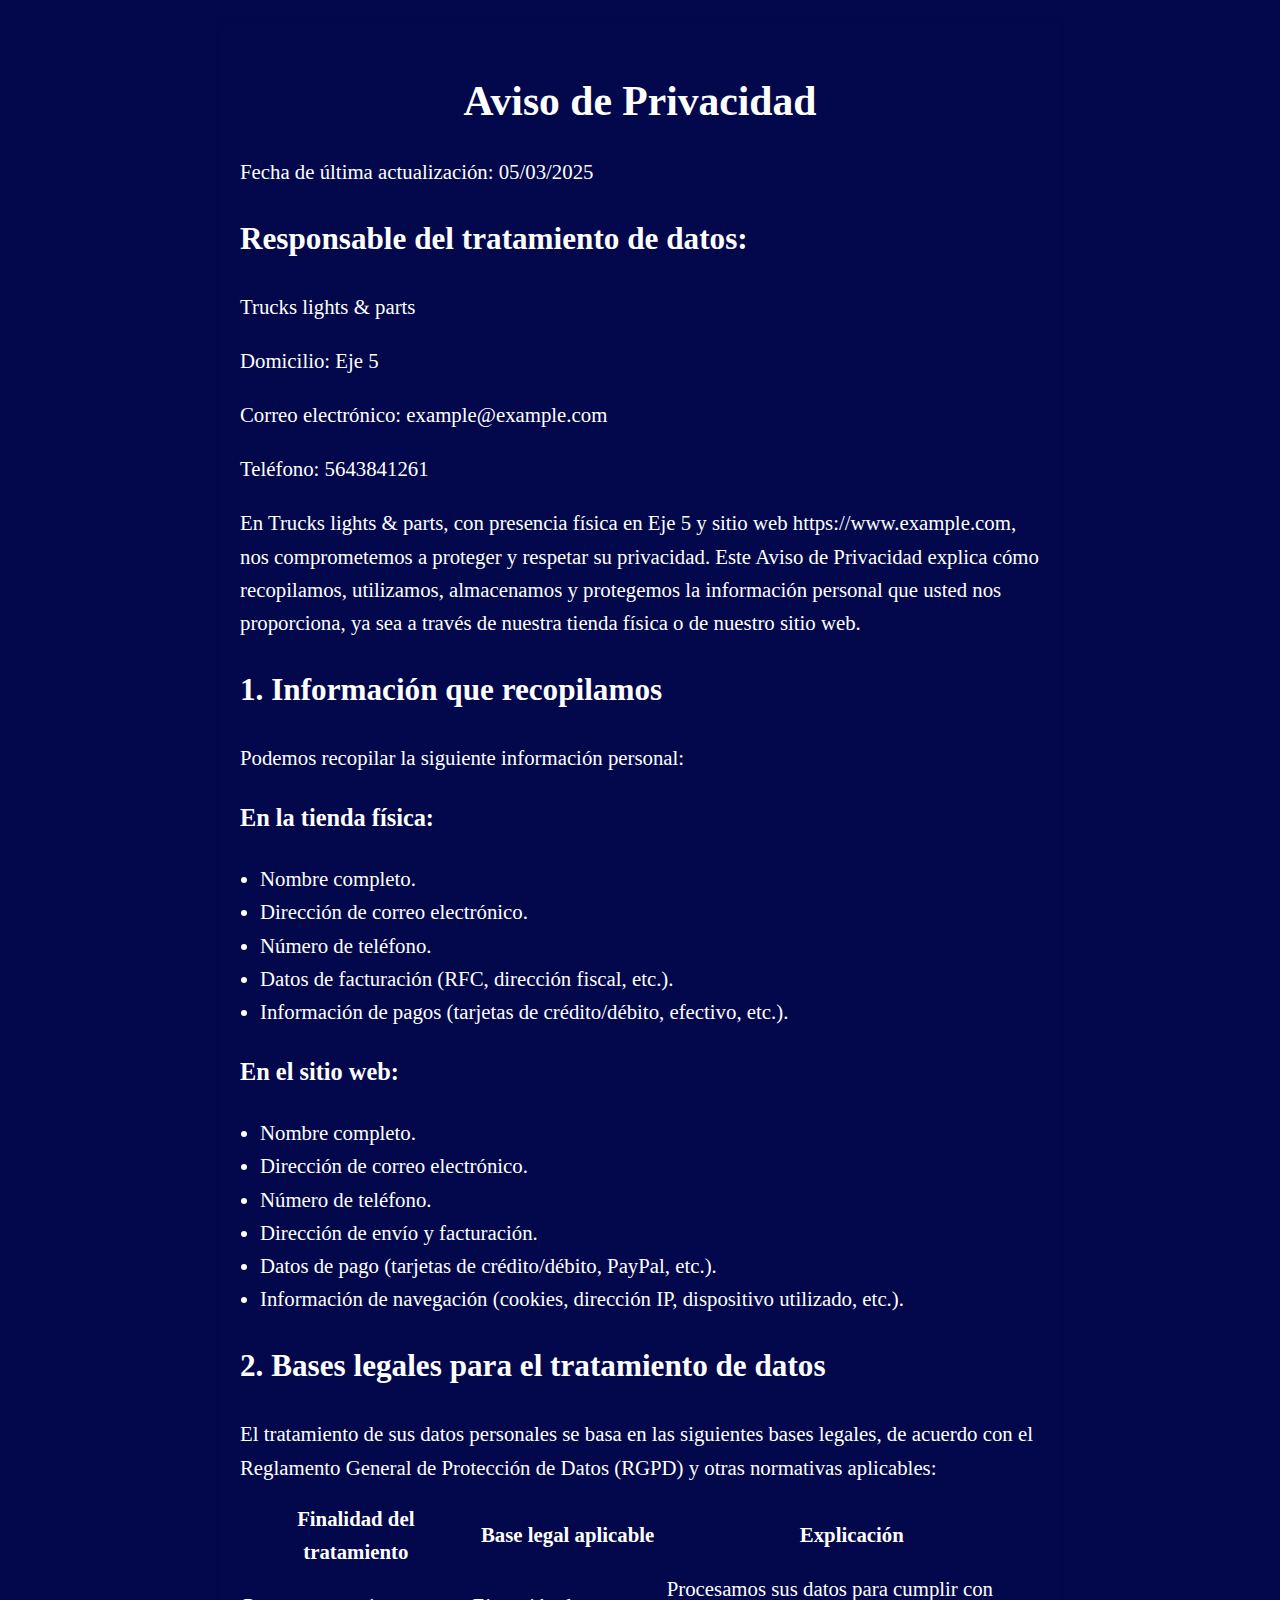
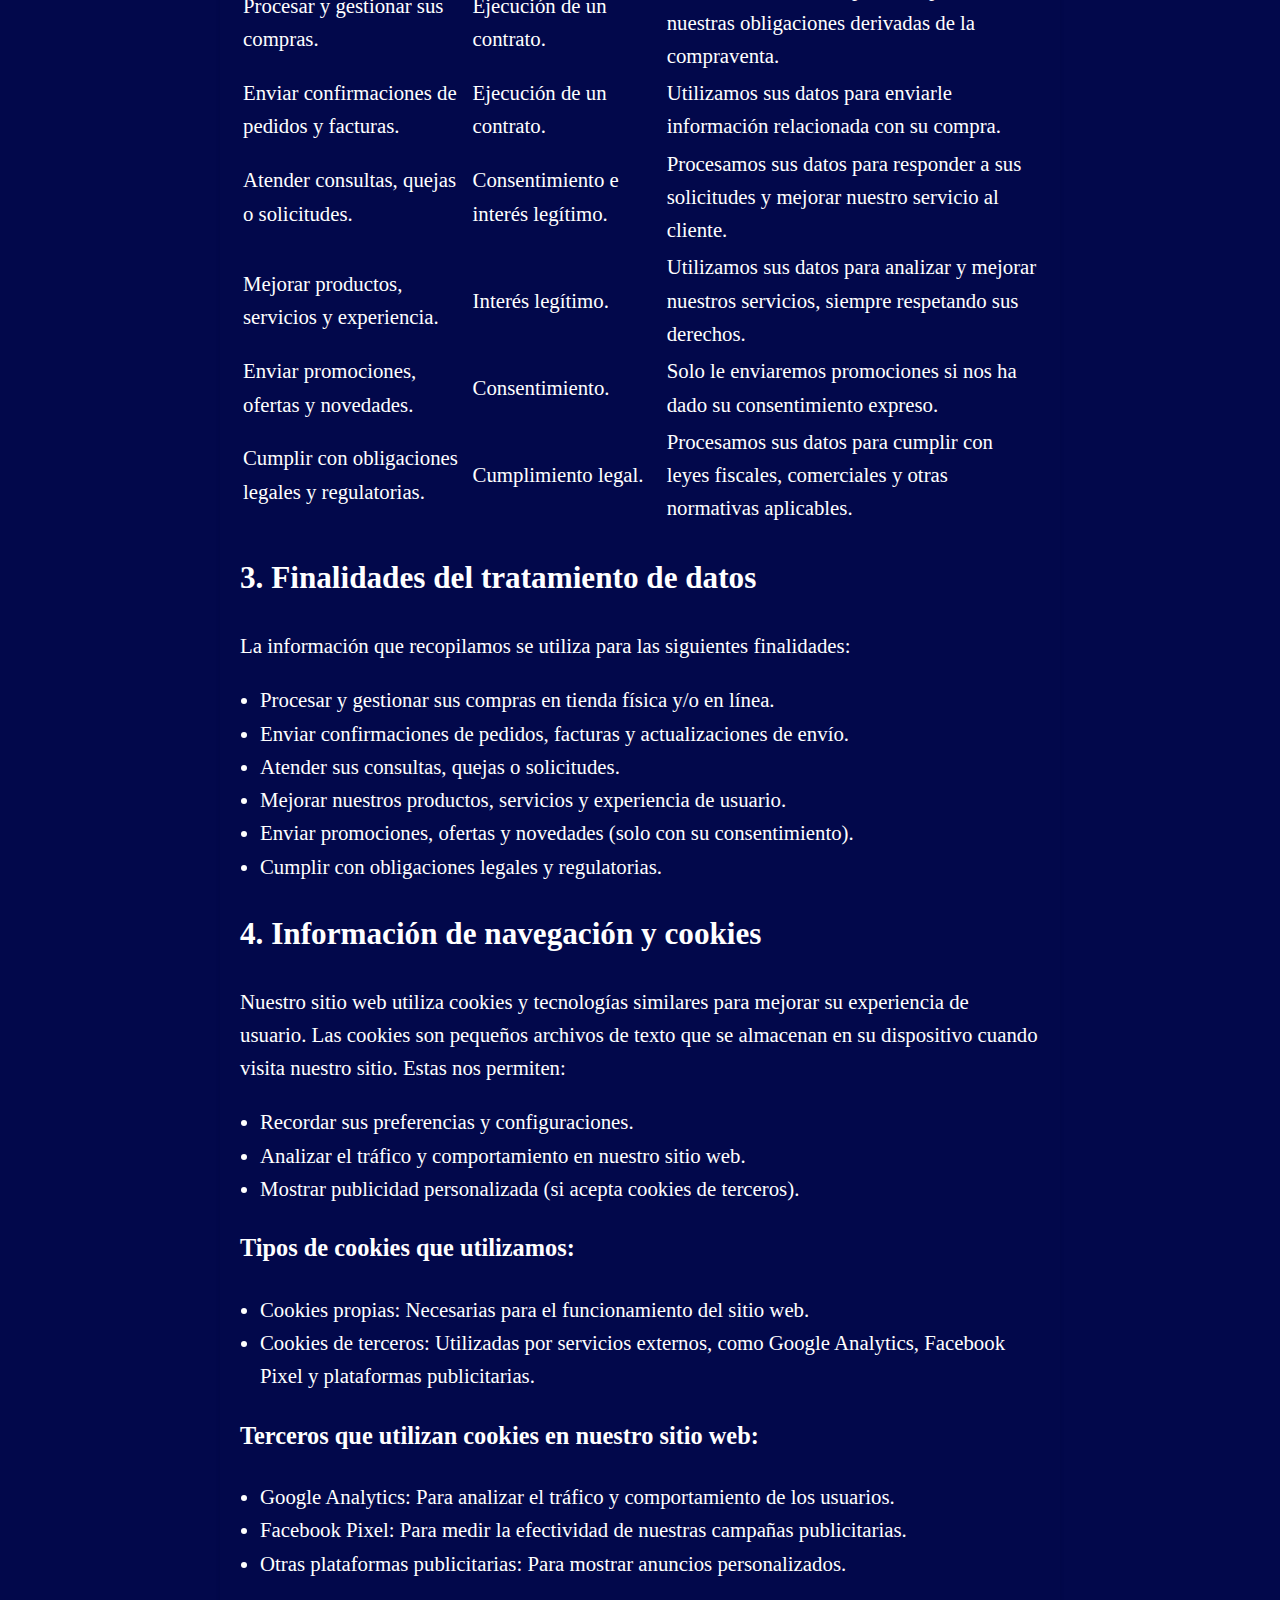
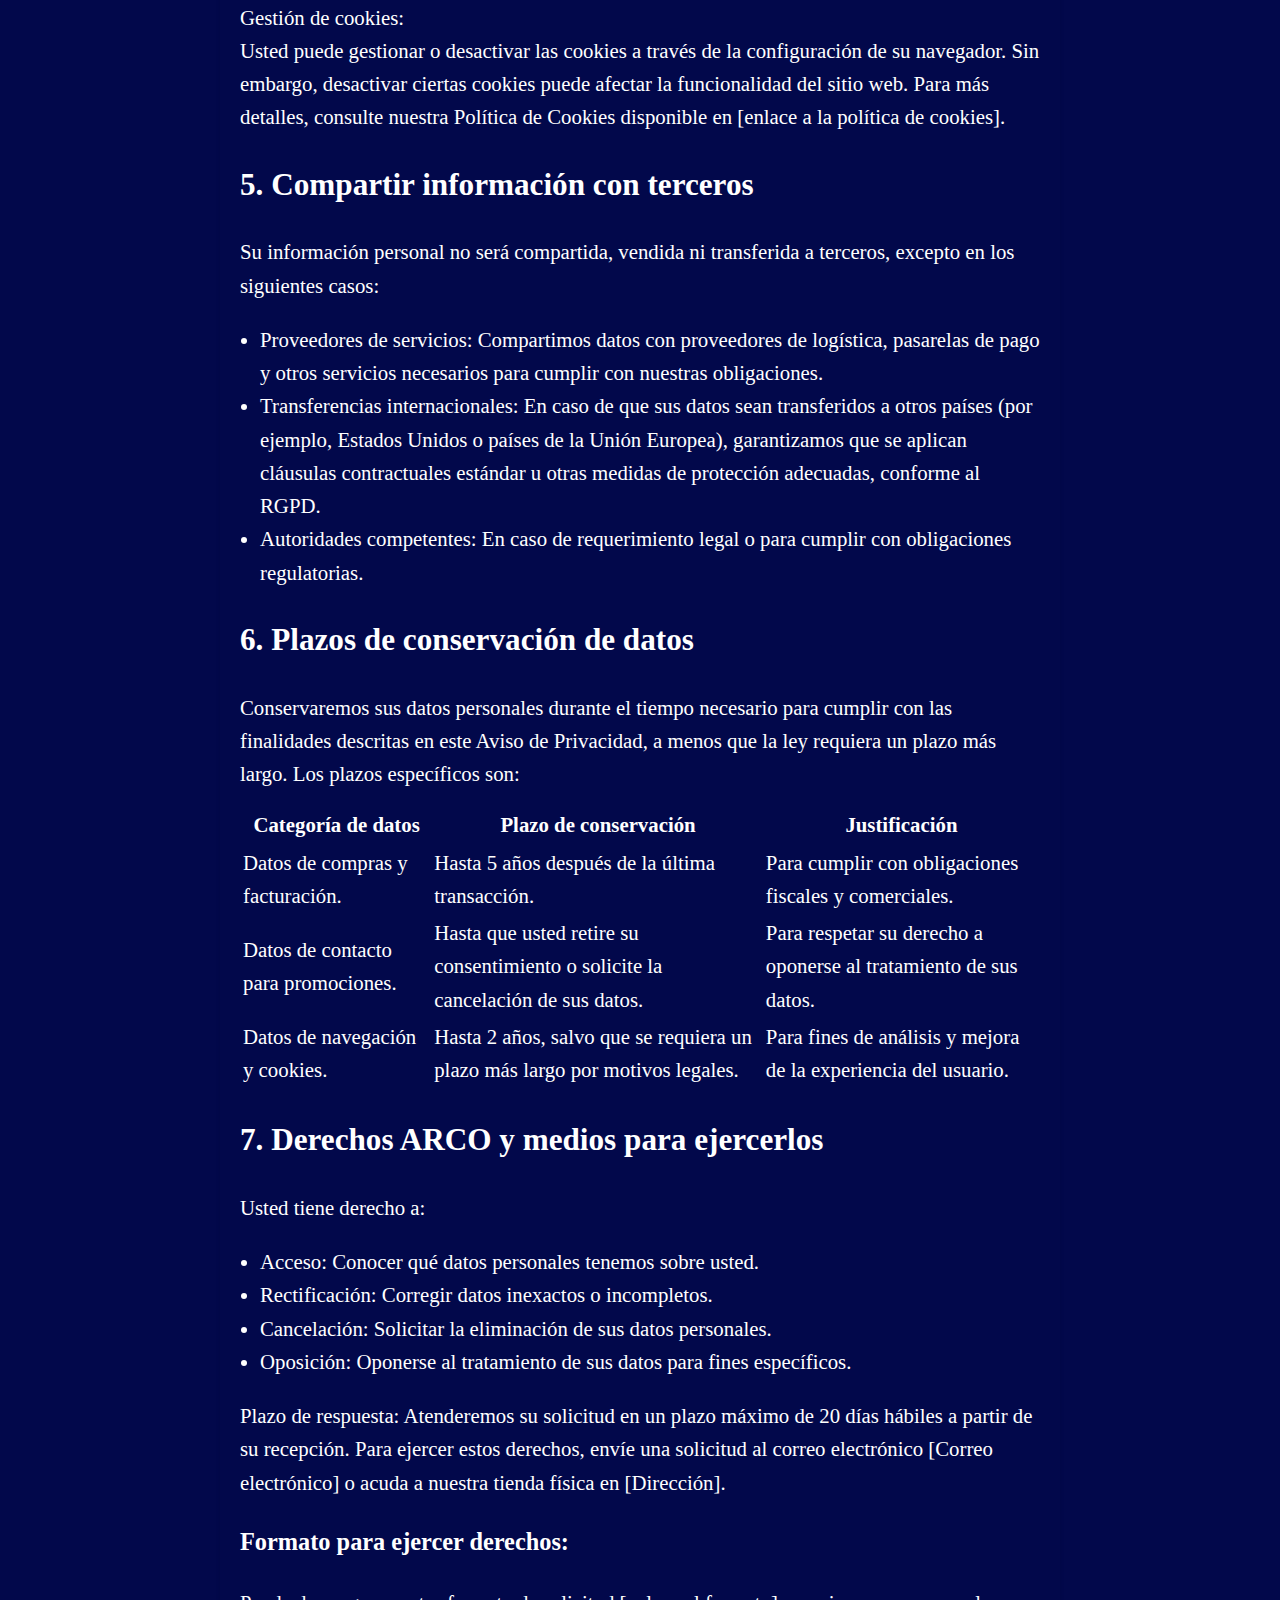
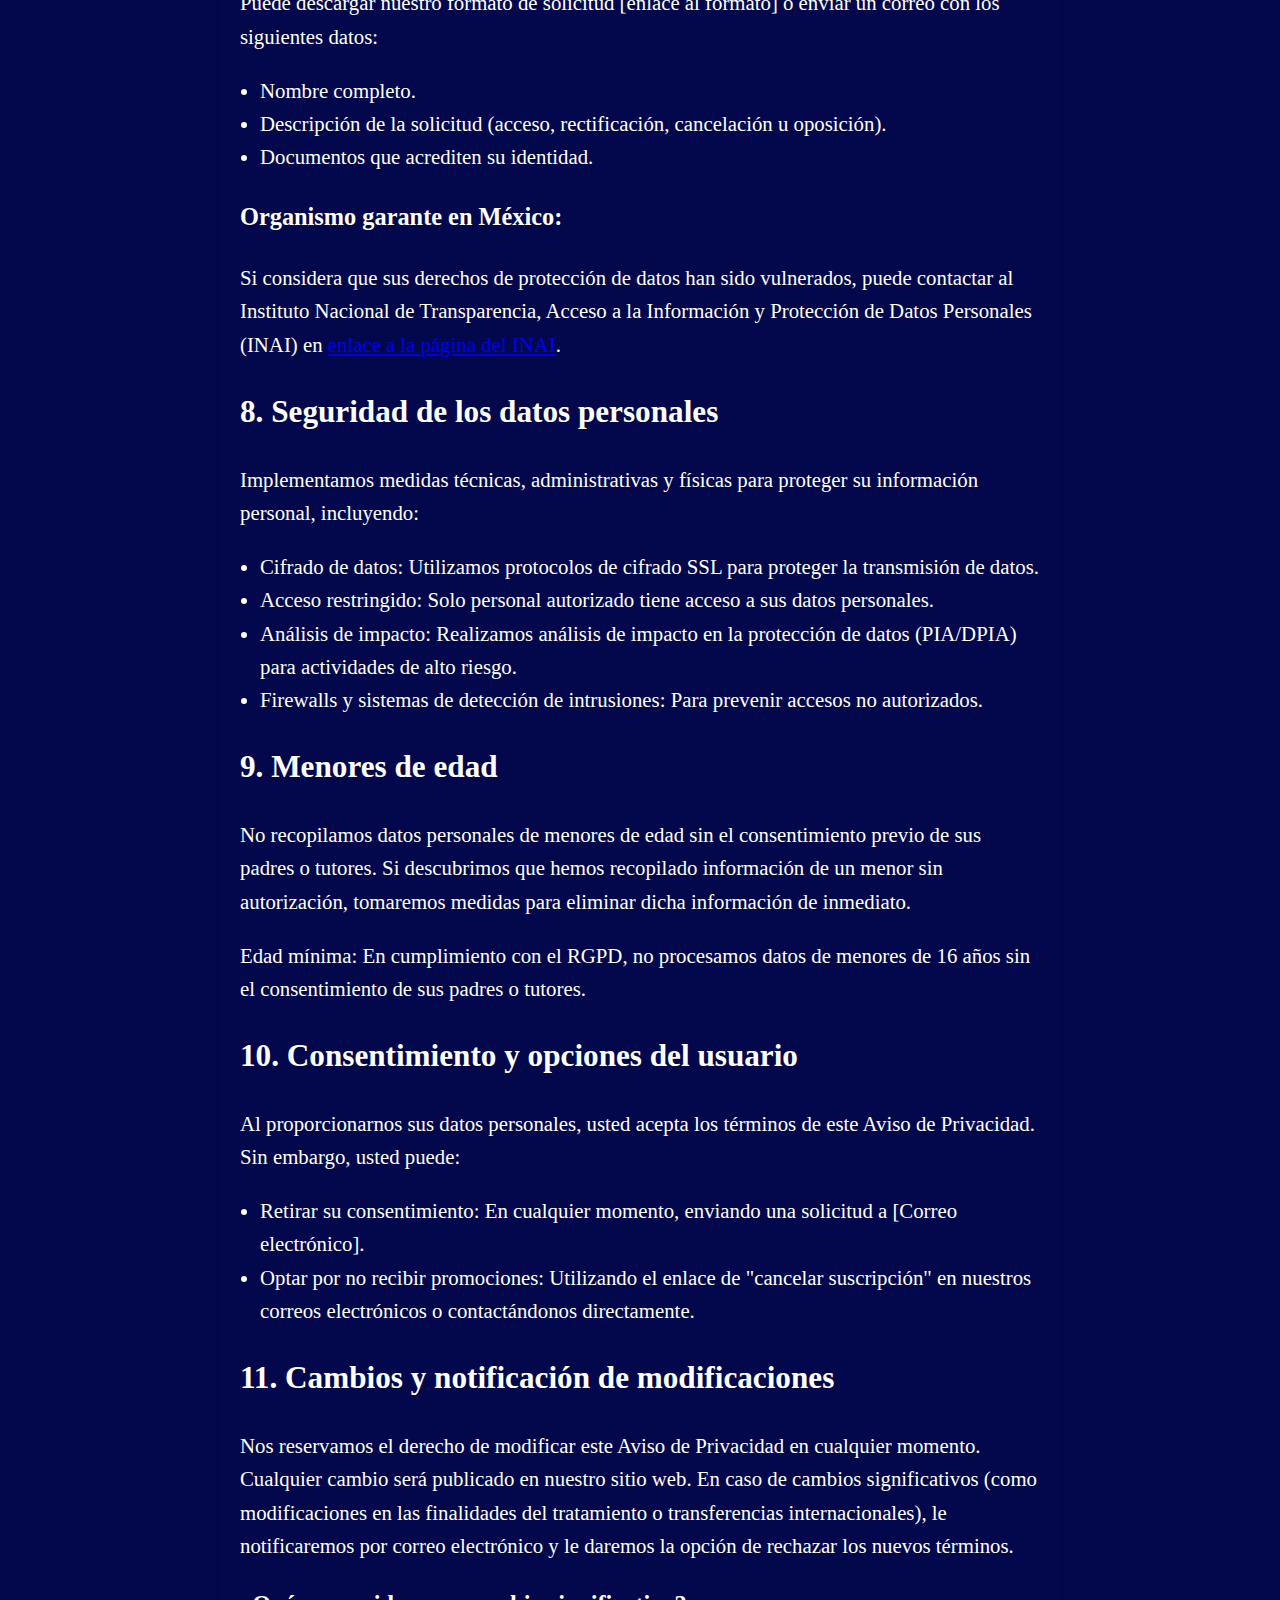
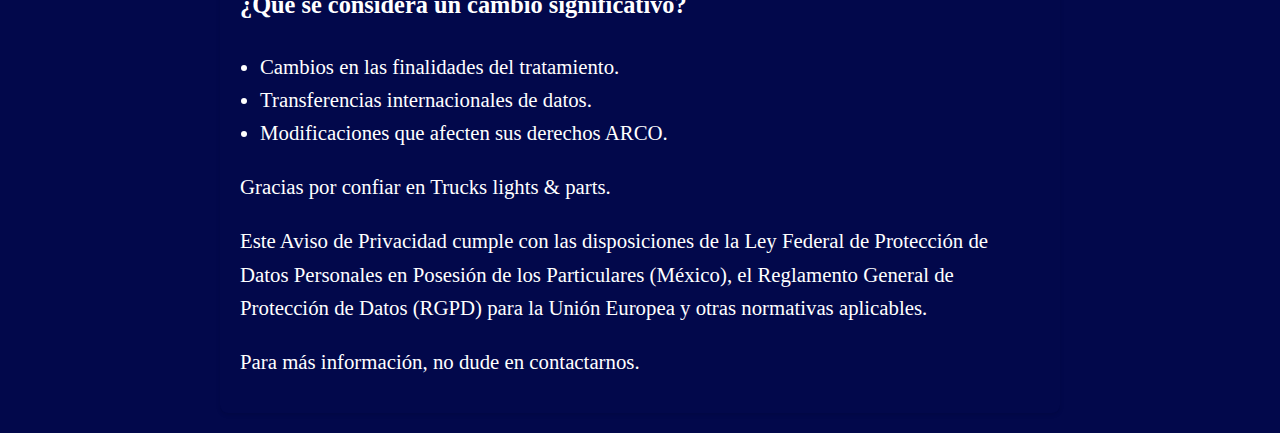
==== aviso/index.html @ 94b842d1 "Primer commit" ====
<!DOCTYPE html>
<html lang="es">
<head>
  <meta charset="UTF-8">
  <meta name="viewport" content="width=device-width, initial-scale=1.0">
  <title>Aviso de Privacidad</title>
  <link rel="stylesheet" href="./css/style.css">
</head>
<body>
  <div class="aviso-container">
    <h1>Aviso de Privacidad</h1>
    <p>Fecha de última actualización: 05/03/2025</p>

    <h2>Responsable del tratamiento de datos:</h2>
    <p>Trucks lights & parts</p>
    <p>Domicilio: Eje 5</p>
    <p>Correo electrónico: example@example.com</p>
    <p>Teléfono: 5643841261</p>

    <p>En Trucks lights & parts, con presencia física en Eje 5 y sitio web https://www.example.com, nos comprometemos a proteger y respetar su privacidad. Este Aviso de Privacidad explica cómo recopilamos, utilizamos, almacenamos y protegemos la información personal que usted nos proporciona, ya sea a través de nuestra tienda física o de nuestro sitio web.</p>

    <h2>1. Información que recopilamos</h2>
    <p>Podemos recopilar la siguiente información personal:</p>

    <h3>En la tienda física:</h3>
    <ul>
      <li>Nombre completo.</li>
      <li>Dirección de correo electrónico.</li>
      <li>Número de teléfono.</li>
      <li>Datos de facturación (RFC, dirección fiscal, etc.).</li>
      <li>Información de pagos (tarjetas de crédito/débito, efectivo, etc.).</li>
    </ul>

    <h3>En el sitio web:</h3>
    <ul>
      <li>Nombre completo.</li>
      <li>Dirección de correo electrónico.</li>
      <li>Número de teléfono.</li>
      <li>Dirección de envío y facturación.</li>
      <li>Datos de pago (tarjetas de crédito/débito, PayPal, etc.).</li>
      <li>Información de navegación (cookies, dirección IP, dispositivo utilizado, etc.).</li>
    </ul>

    <h2>2. Bases legales para el tratamiento de datos</h2>
    <p>El tratamiento de sus datos personales se basa en las siguientes bases legales, de acuerdo con el Reglamento General de Protección de Datos (RGPD) y otras normativas aplicables:</p>

    <table>
      <thead>
        <tr>
          <th>Finalidad del tratamiento</th>
          <th>Base legal aplicable</th>
          <th>Explicación</th>
        </tr>
      </thead>
      <tbody>
        <tr>
          <td>Procesar y gestionar sus compras.</td>
          <td>Ejecución de un contrato.</td>
          <td>Procesamos sus datos para cumplir con nuestras obligaciones derivadas de la compraventa.</td>
        </tr>
        <tr>
          <td>Enviar confirmaciones de pedidos y facturas.</td>
          <td>Ejecución de un contrato.</td>
          <td>Utilizamos sus datos para enviarle información relacionada con su compra.</td>
        </tr>
        <tr>
          <td>Atender consultas, quejas o solicitudes.</td>
          <td>Consentimiento e interés legítimo.</td>
          <td>Procesamos sus datos para responder a sus solicitudes y mejorar nuestro servicio al cliente.</td>
        </tr>
        <tr>
          <td>Mejorar productos, servicios y experiencia.</td>
          <td>Interés legítimo.</td>
          <td>Utilizamos sus datos para analizar y mejorar nuestros servicios, siempre respetando sus derechos.</td>
        </tr>
        <tr>
          <td>Enviar promociones, ofertas y novedades.</td>
          <td>Consentimiento.</td>
          <td>Solo le enviaremos promociones si nos ha dado su consentimiento expreso.</td>
        </tr>
        <tr>
          <td>Cumplir con obligaciones legales y regulatorias.</td>
          <td>Cumplimiento legal.</td>
          <td>Procesamos sus datos para cumplir con leyes fiscales, comerciales y otras normativas aplicables.</td>
        </tr>
      </tbody>
    </table>

    <h2>3. Finalidades del tratamiento de datos</h2>
    <p>La información que recopilamos se utiliza para las siguientes finalidades:</p>
    <ul>
      <li>Procesar y gestionar sus compras en tienda física y/o en línea.</li>
      <li>Enviar confirmaciones de pedidos, facturas y actualizaciones de envío.</li>
      <li>Atender sus consultas, quejas o solicitudes.</li>
      <li>Mejorar nuestros productos, servicios y experiencia de usuario.</li>
      <li>Enviar promociones, ofertas y novedades (solo con su consentimiento).</li>
      <li>Cumplir con obligaciones legales y regulatorias.</li>
    </ul>

    <h2>4. Información de navegación y cookies</h2>
    <p>Nuestro sitio web utiliza cookies y tecnologías similares para mejorar su experiencia de usuario. Las cookies son pequeños archivos de texto que se almacenan en su dispositivo cuando visita nuestro sitio. Estas nos permiten:</p>
    <ul>
      <li>Recordar sus preferencias y configuraciones.</li>
      <li>Analizar el tráfico y comportamiento en nuestro sitio web.</li>
      <li>Mostrar publicidad personalizada (si acepta cookies de terceros).</li>
    </ul>

    <h3>Tipos de cookies que utilizamos:</h3>
    <ul>
      <li>Cookies propias: Necesarias para el funcionamiento del sitio web.</li>
      <li>Cookies de terceros: Utilizadas por servicios externos, como Google Analytics, Facebook Pixel y plataformas publicitarias.</li>
    </ul>

    <h3>Terceros que utilizan cookies en nuestro sitio web:</h3>
    <ul>
      <li>Google Analytics: Para analizar el tráfico y comportamiento de los usuarios.</li>
      <li>Facebook Pixel: Para medir la efectividad de nuestras campañas publicitarias.</li>
      <li>Otras plataformas publicitarias: Para mostrar anuncios personalizados.</li>
    </ul>

    <p>Gestión de cookies:<br>
    Usted puede gestionar o desactivar las cookies a través de la configuración de su navegador. Sin embargo, desactivar ciertas cookies puede afectar la funcionalidad del sitio web. Para más detalles, consulte nuestra Política de Cookies disponible en [enlace a la política de cookies].</p>

    <h2>5. Compartir información con terceros</h2>
    <p>Su información personal no será compartida, vendida ni transferida a terceros, excepto en los siguientes casos:</p>
    <ul>
      <li>Proveedores de servicios: Compartimos datos con proveedores de logística, pasarelas de pago y otros servicios necesarios para cumplir con nuestras obligaciones.</li>
      <li>Transferencias internacionales: En caso de que sus datos sean transferidos a otros países (por ejemplo, Estados Unidos o países de la Unión Europea), garantizamos que se aplican cláusulas contractuales estándar u otras medidas de protección adecuadas, conforme al RGPD.</li>
      <li>Autoridades competentes: En caso de requerimiento legal o para cumplir con obligaciones regulatorias.</li>
    </ul>

    <h2>6. Plazos de conservación de datos</h2>
    <p>Conservaremos sus datos personales durante el tiempo necesario para cumplir con las finalidades descritas en este Aviso de Privacidad, a menos que la ley requiera un plazo más largo. Los plazos específicos son:</p>

    <table>
      <thead>
        <tr>
          <th>Categoría de datos</th>
          <th>Plazo de conservación</th>
          <th>Justificación</th>
        </tr>
      </thead>
      <tbody>
        <tr>
          <td>Datos de compras y facturación.</td>
          <td>Hasta 5 años después de la última transacción.</td>
          <td>Para cumplir con obligaciones fiscales y comerciales.</td>
        </tr>
        <tr>
          <td>Datos de contacto para promociones.</td>
          <td>Hasta que usted retire su consentimiento o solicite la cancelación de sus datos.</td>
          <td>Para respetar su derecho a oponerse al tratamiento de sus datos.</td>
        </tr>
        <tr>
          <td>Datos de navegación y cookies.</td>
          <td>Hasta 2 años, salvo que se requiera un plazo más largo por motivos legales.</td>
          <td>Para fines de análisis y mejora de la experiencia del usuario.</td>
        </tr>
      </tbody>
    </table>

    <h2>7. Derechos ARCO y medios para ejercerlos</h2>
    <p>Usted tiene derecho a:</p>
    <ul>
      <li>Acceso: Conocer qué datos personales tenemos sobre usted.</li>
      <li>Rectificación: Corregir datos inexactos o incompletos.</li>
      <li>Cancelación: Solicitar la eliminación de sus datos personales.</li>
      <li>Oposición: Oponerse al tratamiento de sus datos para fines específicos.</li>
    </ul>
    <p>Plazo de respuesta: Atenderemos su solicitud en un plazo máximo de 20 días hábiles a partir de su recepción. Para ejercer estos derechos, envíe una solicitud al correo electrónico [Correo electrónico] o acuda a nuestra tienda física en [Dirección].</p>

    <h3>Formato para ejercer derechos:</h3>
    <p>Puede descargar nuestro formato de solicitud [enlace al formato] o enviar un correo con los siguientes datos:</p>
    <ul>
      <li>Nombre completo.</li>
      <li>Descripción de la solicitud (acceso, rectificación, cancelación u oposición).</li>
      <li>Documentos que acrediten su identidad.</li>
    </ul>

    <h3>Organismo garante en México:</h3>
    <p>Si considera que sus derechos de protección de datos han sido vulnerados, puede contactar al Instituto Nacional de Transparencia, Acceso a la Información y Protección de Datos Personales (INAI) en <a href="[enlace a la página del INAI]">enlace a la página del INAI</a>.</p>

    <h2>8. Seguridad de los datos personales</h2>
    <p>Implementamos medidas técnicas, administrativas y físicas para proteger su información personal, incluyendo:</p>
    <ul>
        <li>Cifrado de datos: Utilizamos protocolos de cifrado SSL para proteger la transmisión de datos.</li>
        <li>Acceso restringido: Solo personal autorizado tiene acceso a sus datos personales.</li>
        <li>Análisis de impacto: Realizamos análisis de impacto en la protección de datos (PIA/DPIA) para actividades de alto riesgo.</li>
        <li>Firewalls y sistemas de detección de intrusiones: Para prevenir accesos no autorizados.</li>
    </ul>

    <h2>9. Menores de edad</h2>
    <p>No recopilamos datos personales de menores de edad sin el consentimiento previo de sus padres o tutores. Si descubrimos que hemos recopilado información de un menor sin autorización, tomaremos medidas para eliminar dicha información de inmediato.</p>
    <p>Edad mínima: En cumplimiento con el RGPD, no procesamos datos de menores de 16 años sin el consentimiento de sus padres o tutores.</p>

    <h2>10. Consentimiento y opciones del usuario</h2>
    <p>Al proporcionarnos sus datos personales, usted acepta los términos de este Aviso de Privacidad. Sin embargo, usted puede:</p>
    <ul>
        <li>Retirar su consentimiento: En cualquier momento, enviando una solicitud a [Correo electrónico].</li>
        <li>Optar por no recibir promociones: Utilizando el enlace de "cancelar suscripción" en nuestros correos electrónicos o contactándonos directamente.</li>
    </ul>

    <h2>11. Cambios y notificación de modificaciones</h2>
    <p>Nos reservamos el derecho de modificar este Aviso de Privacidad en cualquier momento. Cualquier cambio será publicado en nuestro sitio web. En caso de cambios significativos (como modificaciones en las finalidades del tratamiento o transferencias internacionales), le notificaremos por correo electrónico y le daremos la opción de rechazar los nuevos términos.</p>

    <h3>¿Qué se considera un cambio significativo?</h3>
    <ul>
        <li>Cambios en las finalidades del tratamiento.</li>
        <li>Transferencias internacionales de datos.</li>
        <li>Modificaciones que afecten sus derechos ARCO.</li>
    </ul>

    <p>Gracias por confiar en Trucks lights & parts.</p>

    <p>Este Aviso de Privacidad cumple con las disposiciones de la Ley Federal de Protección de Datos Personales en Posesión de los Particulares (México), el Reglamento General de Protección de Datos (RGPD) para la Unión Europea y otras normativas aplicables.</p>

    <p>Para más información, no dude en contactarnos.</p>

</body>
</html>
---- aviso/css/style.css ----
body {
    font-family: 'Times New Roman', Times, serif, sans-serif;;
    line-height: 1.6;
    margin: 0;
    padding: 0;
    background-color: #02084B;
    color: white;
    font-size: 1.3rem;
  }
  
  .aviso-container {
    max-width: 800px;
    margin: 20px auto;
    padding: 20px;
    background-color: #02084B;
    border-radius: 8px;
    box-shadow: 0 2px 4px rgba(0, 0, 0, 0.1);
  }
  
  h1 {
    text-align: center;
    margin-bottom: 20px;
  }
  
  p {
    margin-bottom: 15px;
  }
  
  ul {
    margin-bottom: 20px;
    padding-left: 20px;
  }
  
  ul li {
    list-style-type: disc;
  }
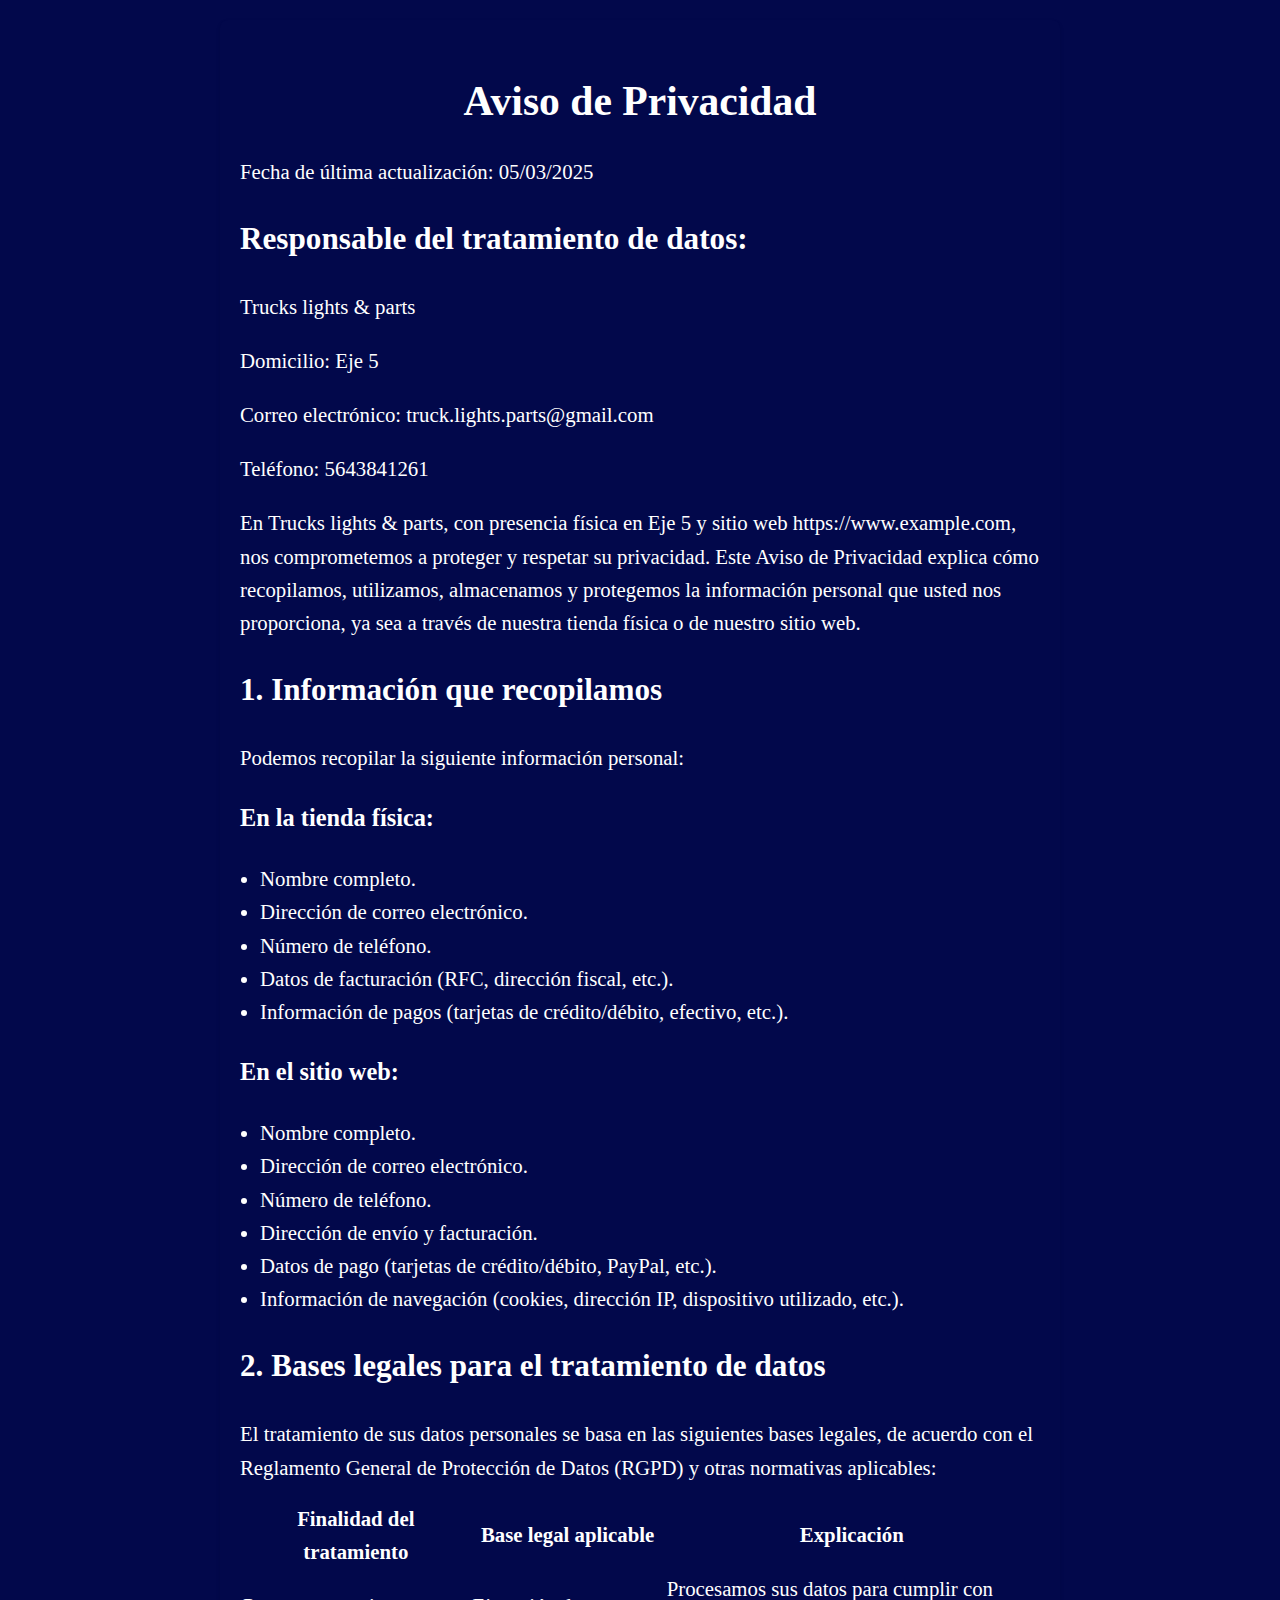
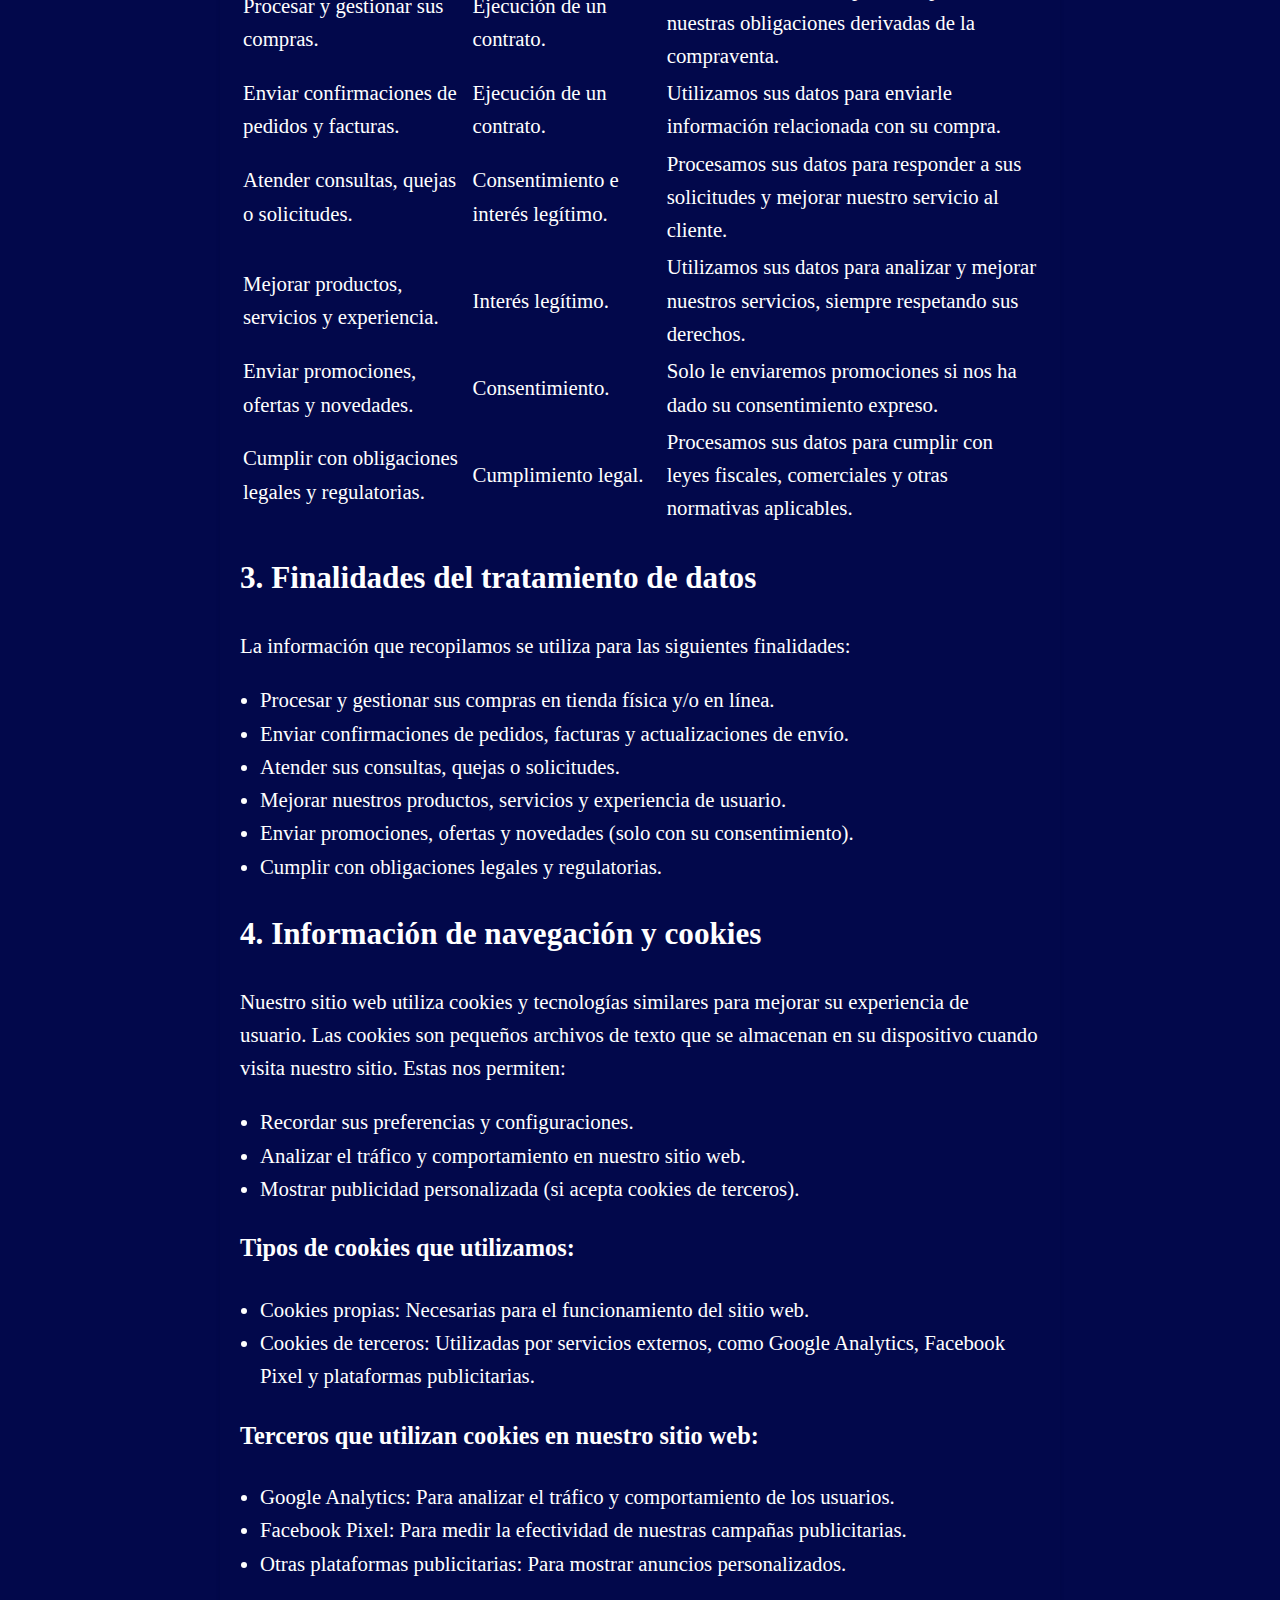
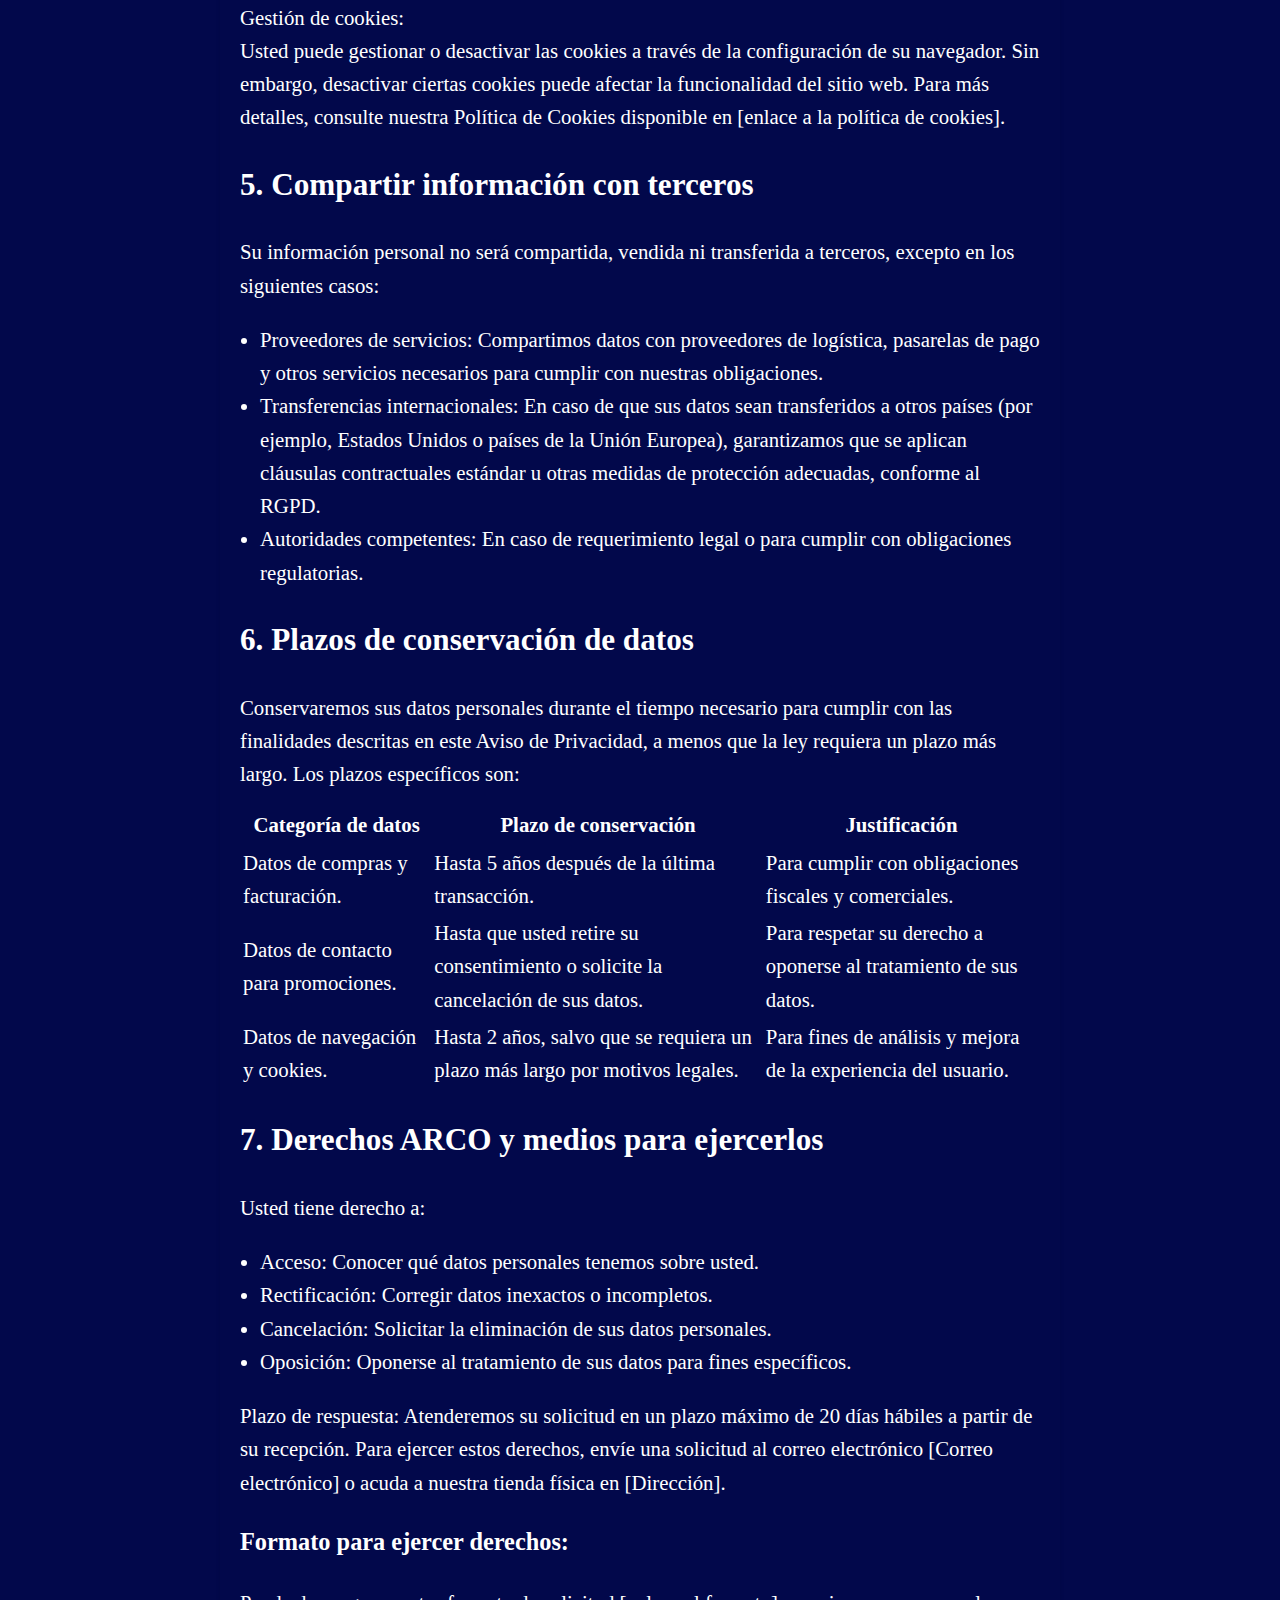
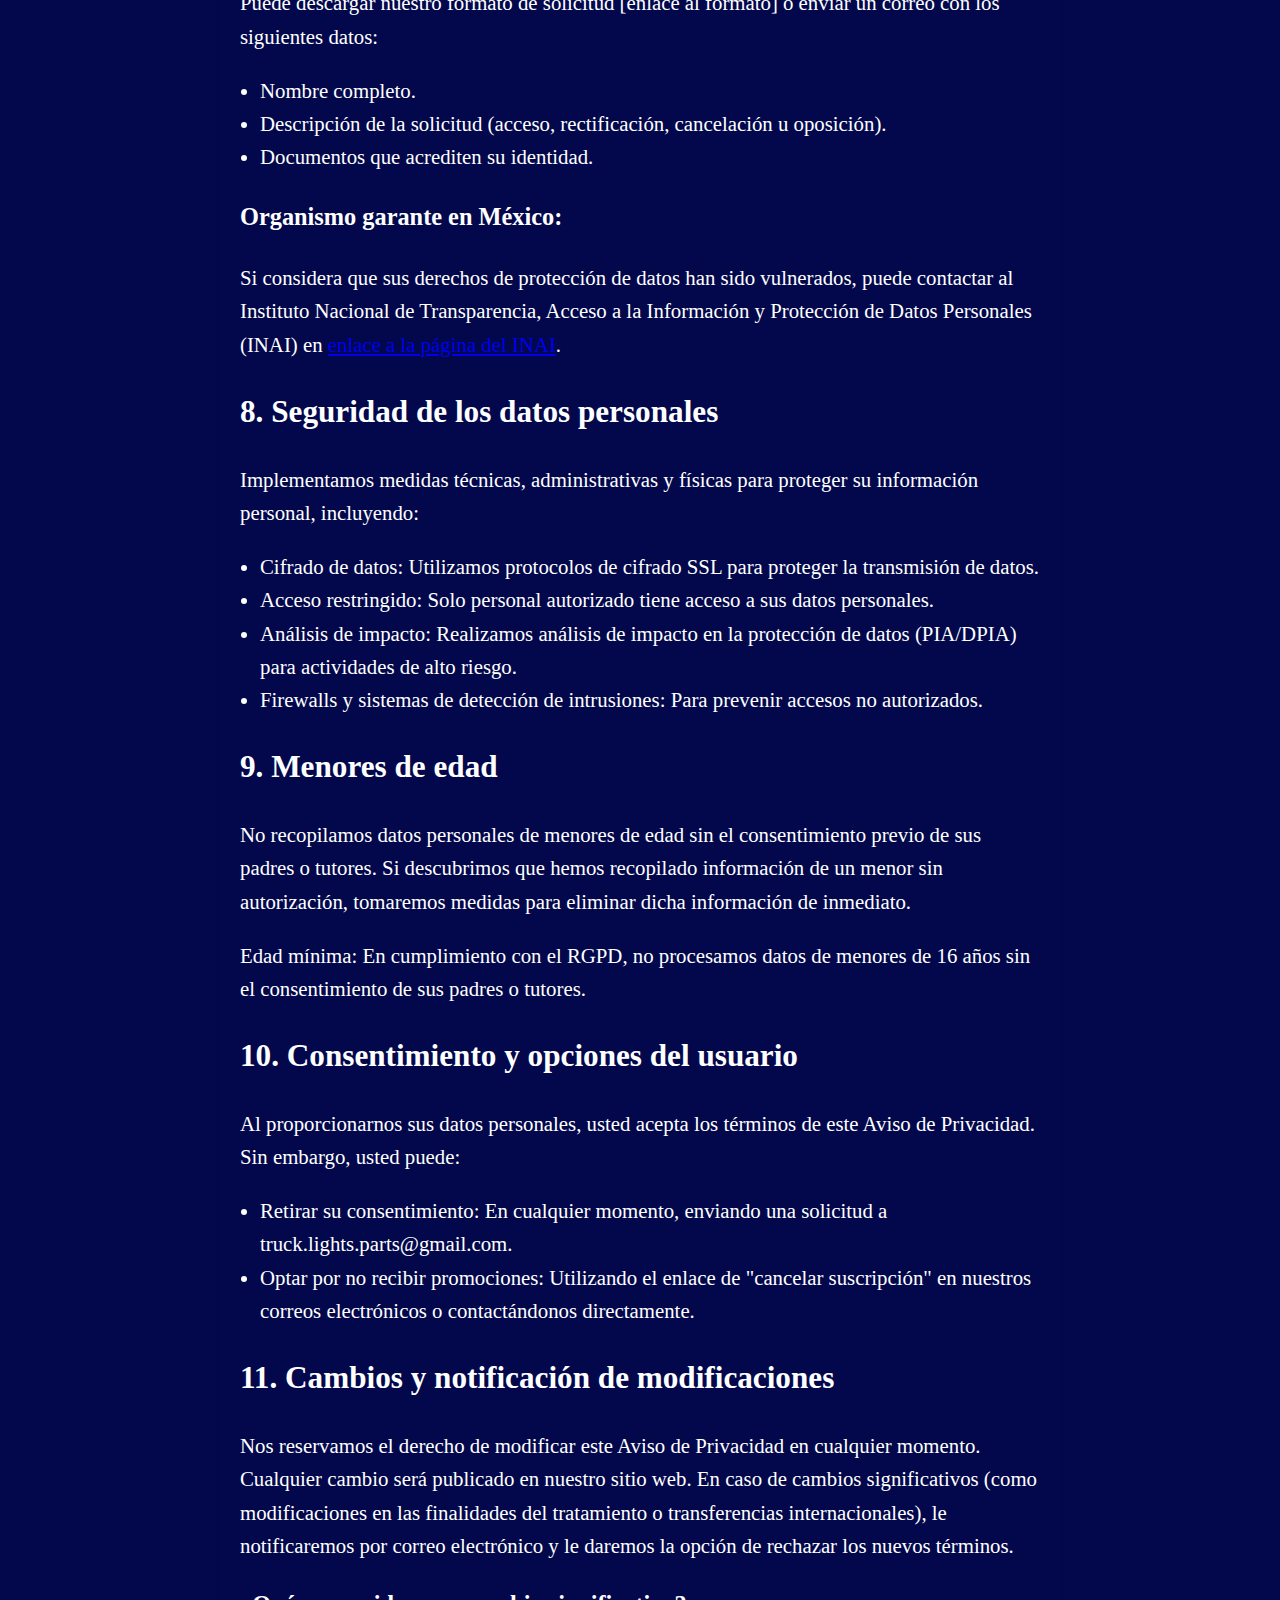
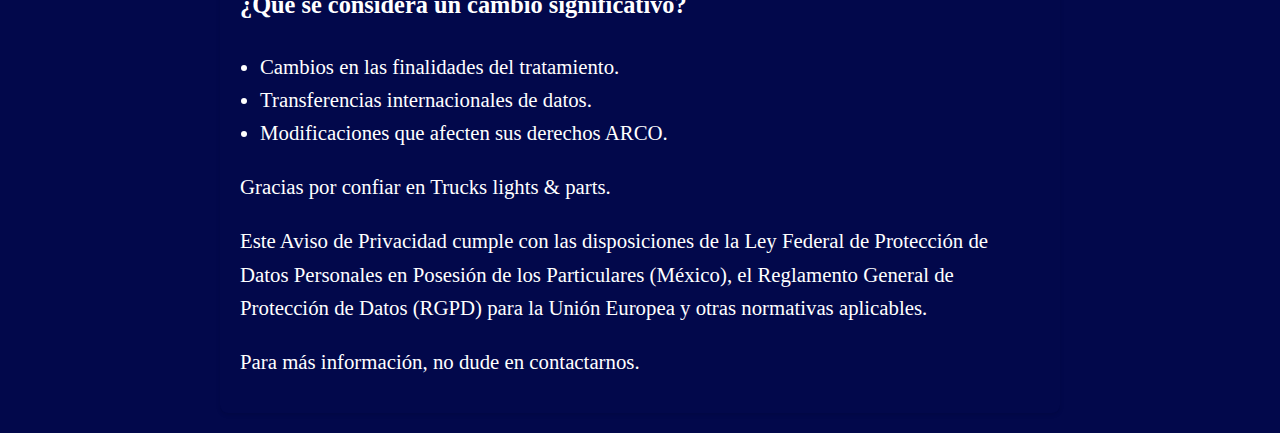
==== commit 7d50351b: "addEmail" ====
--- a/aviso/index.html
+++ b/aviso/index.html
@@ -14,7 +14,7 @@
     <h2>Responsable del tratamiento de datos:</h2>
     <p>Trucks lights & parts</p>
     <p>Domicilio: Eje 5</p>
-    <p>Correo electrónico: example@example.com</p>
+    <p>Correo electrónico: truck.lights.parts@gmail.com</p>
     <p>Teléfono: 5643841261</p>
 
     <p>En Trucks lights & parts, con presencia física en Eje 5 y sitio web https://www.example.com, nos comprometemos a proteger y respetar su privacidad. Este Aviso de Privacidad explica cómo recopilamos, utilizamos, almacenamos y protegemos la información personal que usted nos proporciona, ya sea a través de nuestra tienda física o de nuestro sitio web.</p>
@@ -196,7 +196,7 @@
     <h2>10. Consentimiento y opciones del usuario</h2>
     <p>Al proporcionarnos sus datos personales, usted acepta los términos de este Aviso de Privacidad. Sin embargo, usted puede:</p>
     <ul>
-        <li>Retirar su consentimiento: En cualquier momento, enviando una solicitud a [Correo electrónico].</li>
+        <li>Retirar su consentimiento: En cualquier momento, enviando una solicitud a truck.lights.parts@gmail.com.</li>
         <li>Optar por no recibir promociones: Utilizando el enlace de "cancelar suscripción" en nuestros correos electrónicos o contactándonos directamente.</li>
     </ul>
 
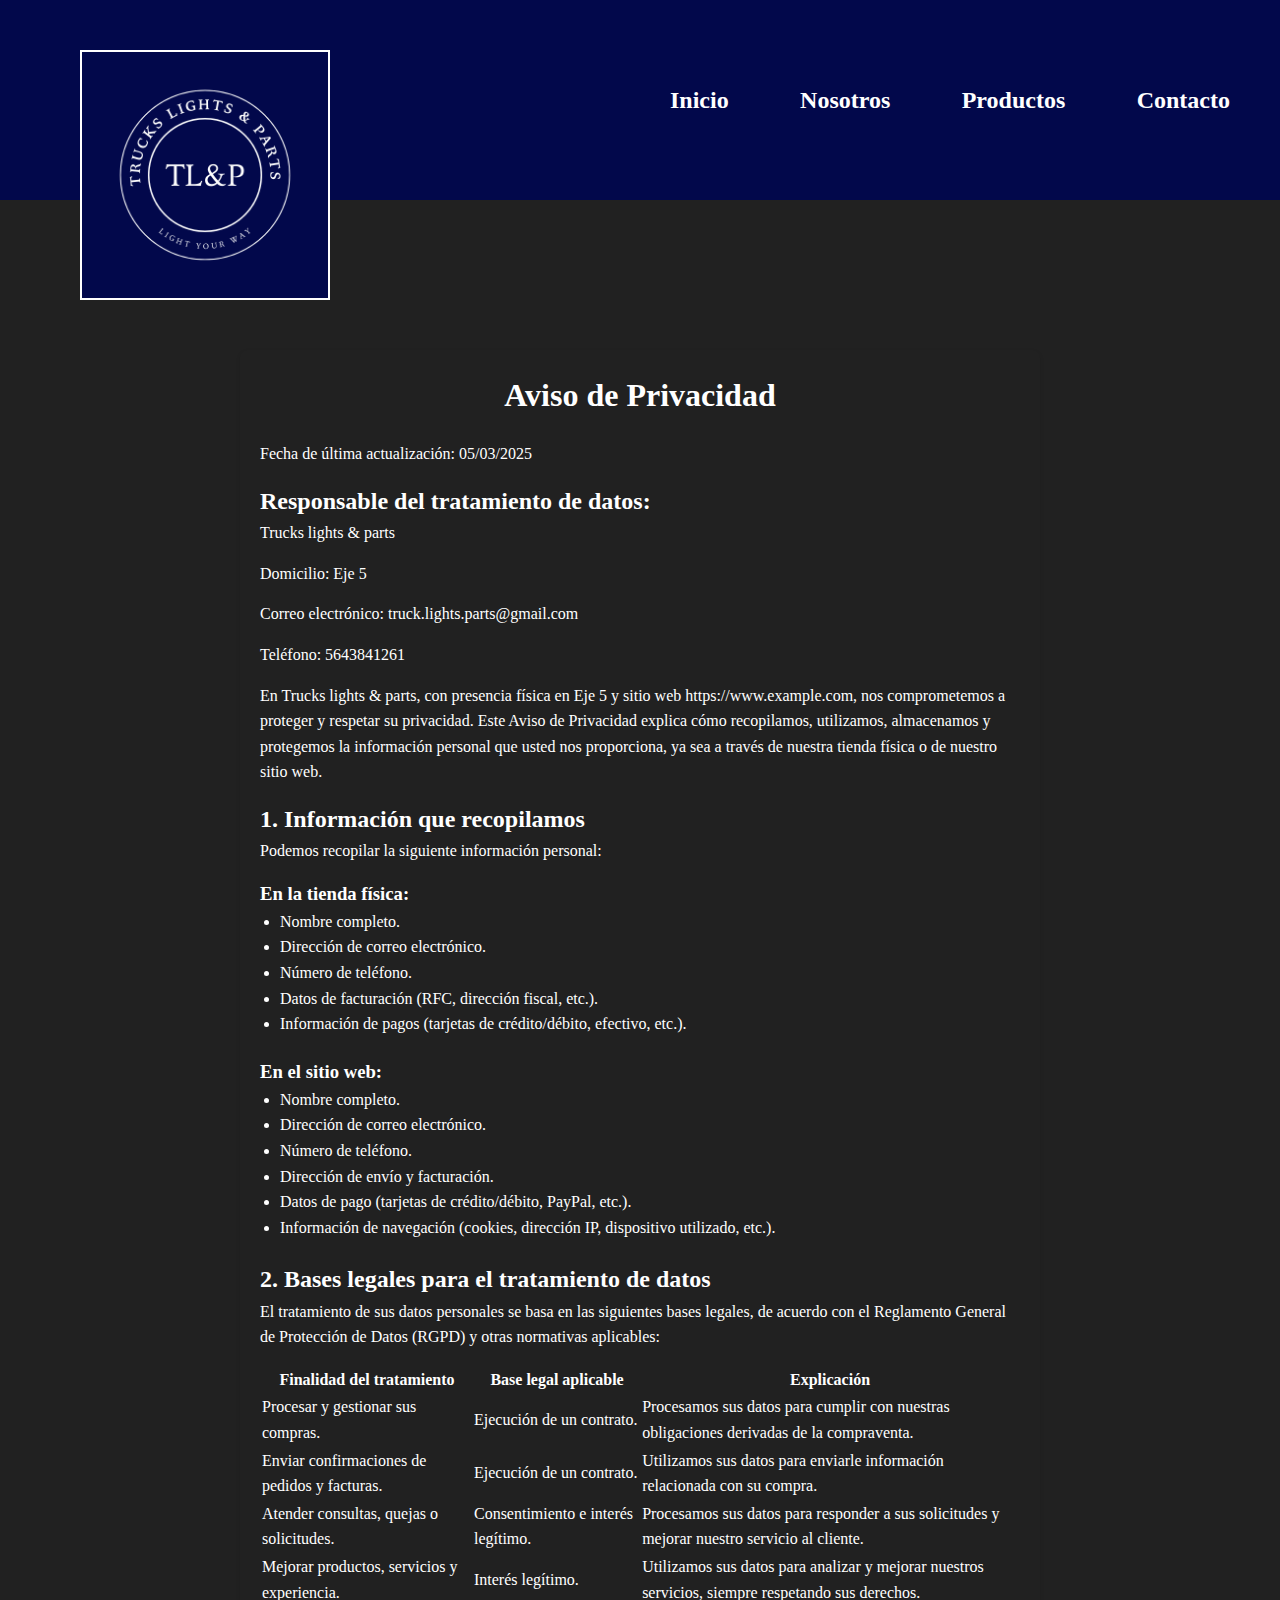
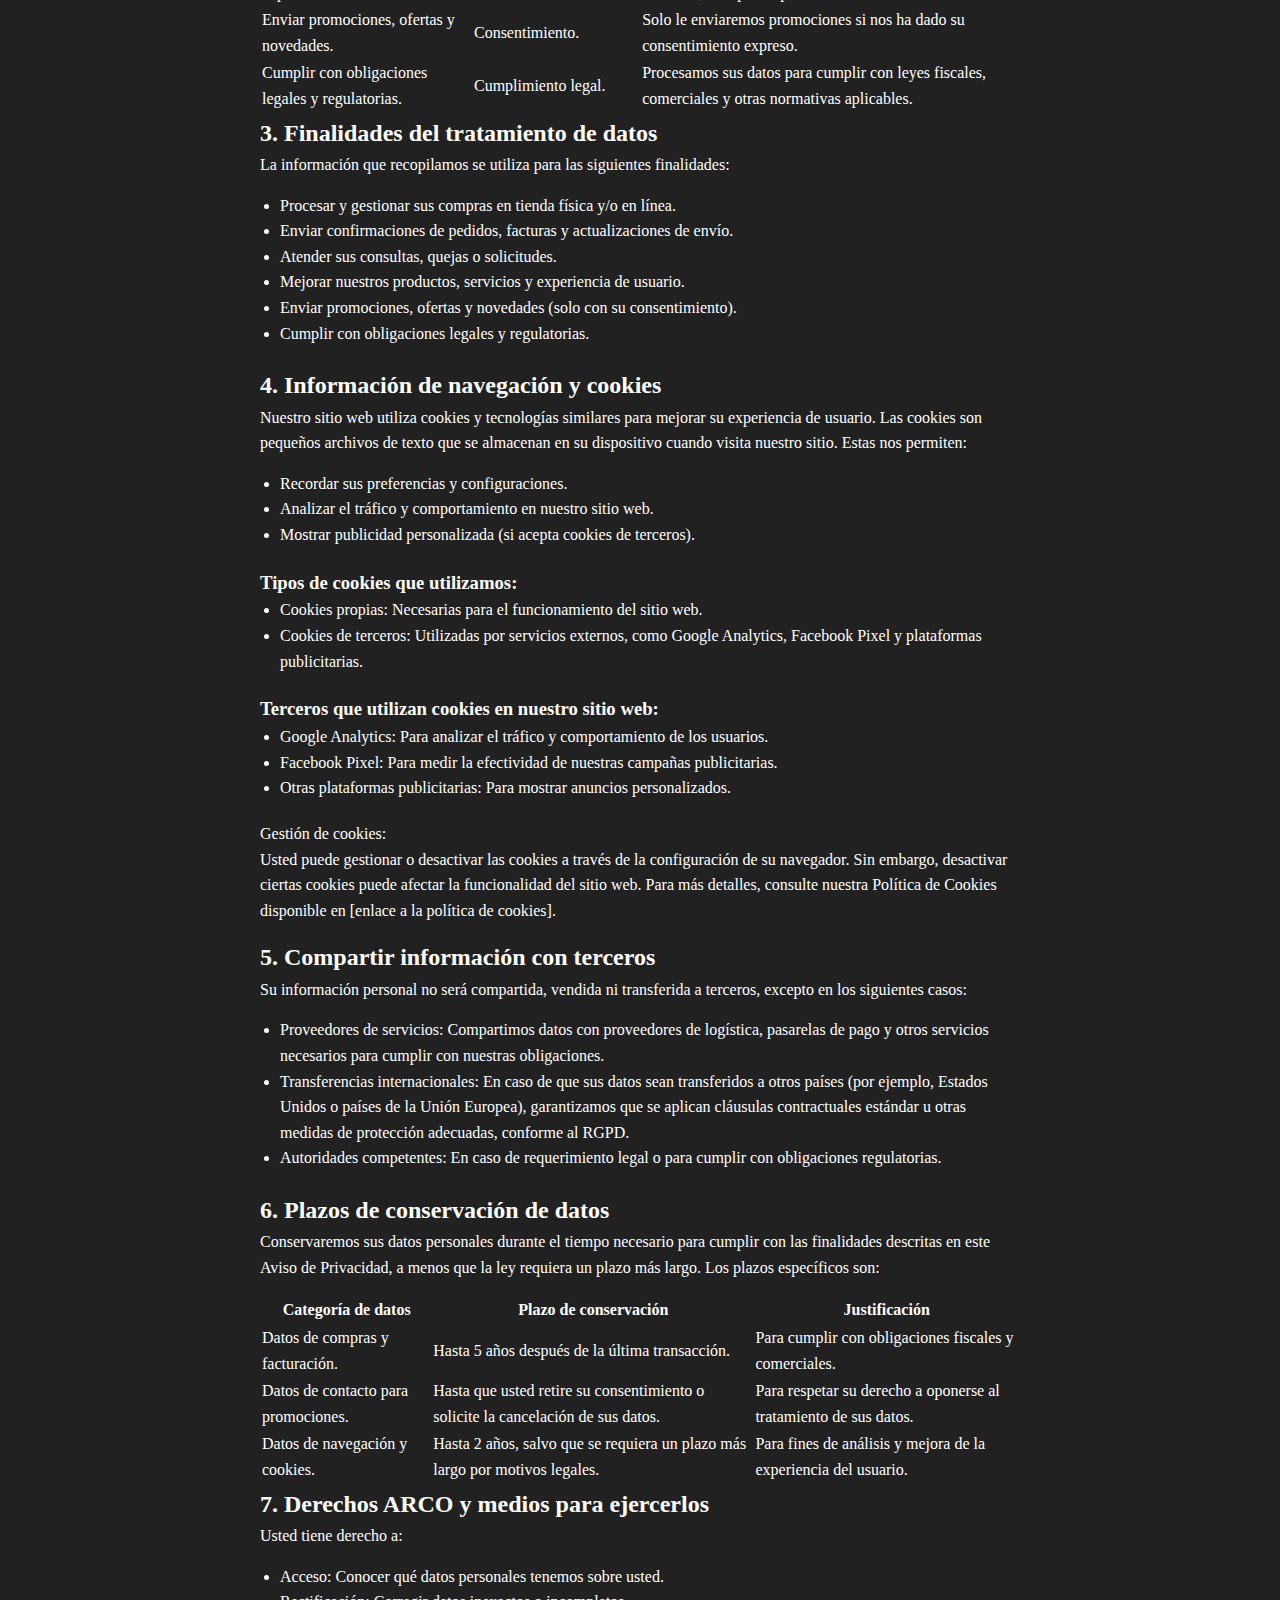
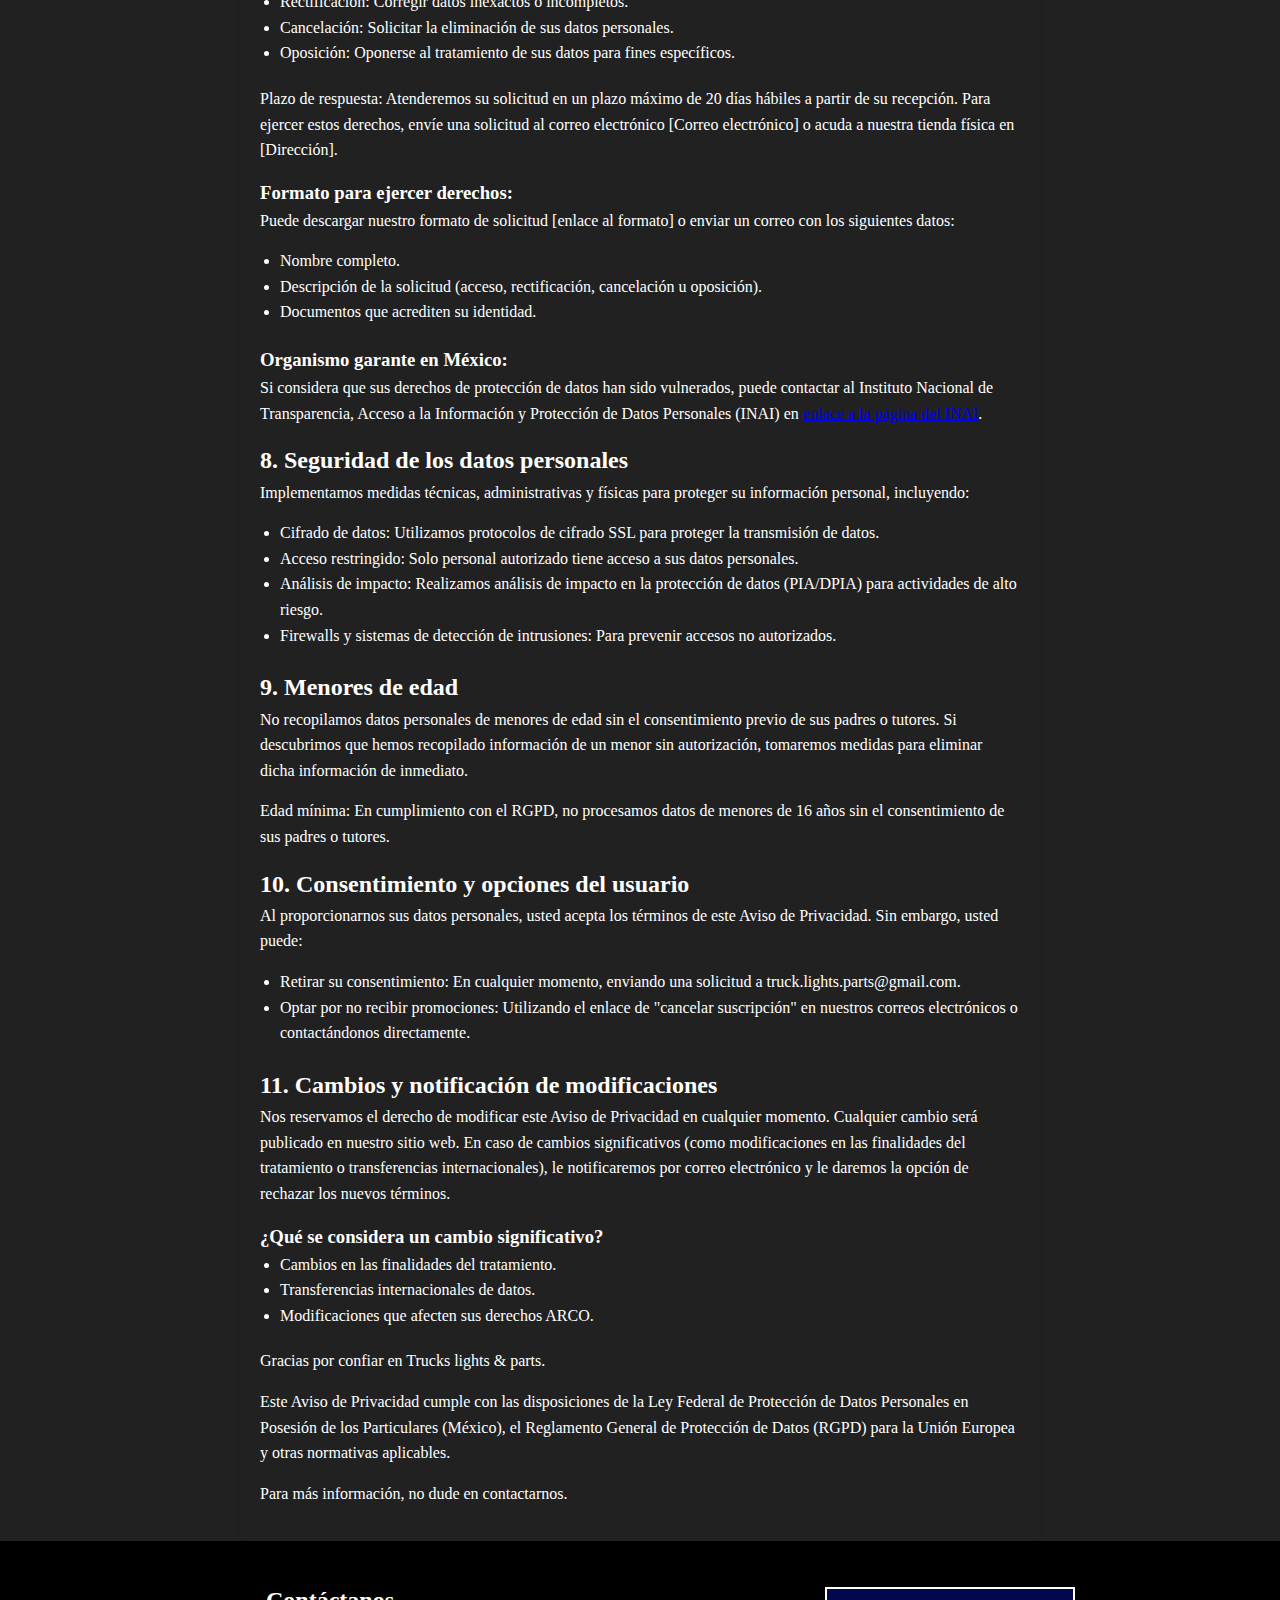
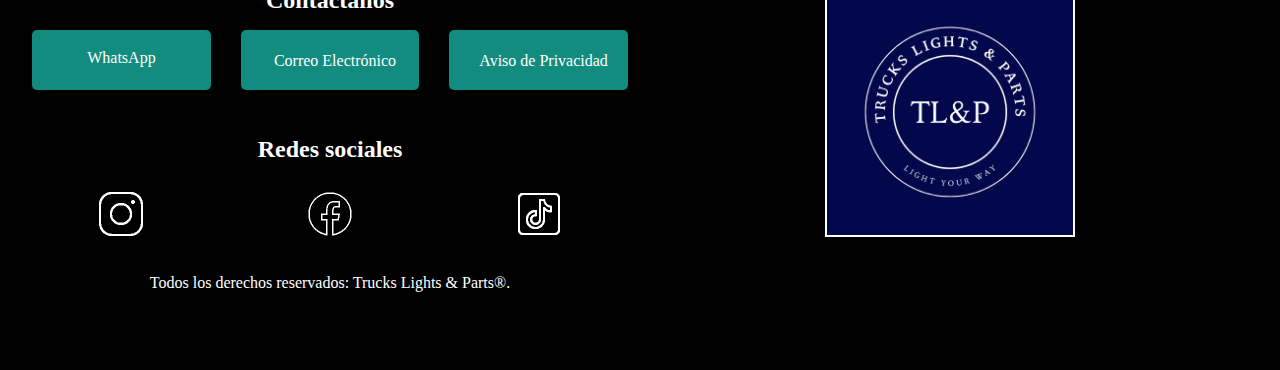
==== commit 3728f1ca: "changeInAvise" ====
--- a/aviso/index.html
+++ b/aviso/index.html
@@ -7,214 +7,276 @@
   <link rel="stylesheet" href="./css/style.css">
 </head>
 <body>
-  <div class="aviso-container">
-    <h1>Aviso de Privacidad</h1>
-    <p>Fecha de última actualización: 05/03/2025</p>
-
-    <h2>Responsable del tratamiento de datos:</h2>
-    <p>Trucks lights & parts</p>
-    <p>Domicilio: Eje 5</p>
-    <p>Correo electrónico: truck.lights.parts@gmail.com</p>
-    <p>Teléfono: 5643841261</p>
-
-    <p>En Trucks lights & parts, con presencia física en Eje 5 y sitio web https://www.example.com, nos comprometemos a proteger y respetar su privacidad. Este Aviso de Privacidad explica cómo recopilamos, utilizamos, almacenamos y protegemos la información personal que usted nos proporciona, ya sea a través de nuestra tienda física o de nuestro sitio web.</p>
-
-    <h2>1. Información que recopilamos</h2>
-    <p>Podemos recopilar la siguiente información personal:</p>
-
-    <h3>En la tienda física:</h3>
-    <ul>
-      <li>Nombre completo.</li>
-      <li>Dirección de correo electrónico.</li>
-      <li>Número de teléfono.</li>
-      <li>Datos de facturación (RFC, dirección fiscal, etc.).</li>
-      <li>Información de pagos (tarjetas de crédito/débito, efectivo, etc.).</li>
-    </ul>
-
-    <h3>En el sitio web:</h3>
-    <ul>
-      <li>Nombre completo.</li>
-      <li>Dirección de correo electrónico.</li>
-      <li>Número de teléfono.</li>
-      <li>Dirección de envío y facturación.</li>
-      <li>Datos de pago (tarjetas de crédito/débito, PayPal, etc.).</li>
-      <li>Información de navegación (cookies, dirección IP, dispositivo utilizado, etc.).</li>
-    </ul>
-
-    <h2>2. Bases legales para el tratamiento de datos</h2>
-    <p>El tratamiento de sus datos personales se basa en las siguientes bases legales, de acuerdo con el Reglamento General de Protección de Datos (RGPD) y otras normativas aplicables:</p>
-
-    <table>
-      <thead>
-        <tr>
-          <th>Finalidad del tratamiento</th>
-          <th>Base legal aplicable</th>
-          <th>Explicación</th>
-        </tr>
-      </thead>
-      <tbody>
-        <tr>
-          <td>Procesar y gestionar sus compras.</td>
-          <td>Ejecución de un contrato.</td>
-          <td>Procesamos sus datos para cumplir con nuestras obligaciones derivadas de la compraventa.</td>
-        </tr>
-        <tr>
-          <td>Enviar confirmaciones de pedidos y facturas.</td>
-          <td>Ejecución de un contrato.</td>
-          <td>Utilizamos sus datos para enviarle información relacionada con su compra.</td>
-        </tr>
-        <tr>
-          <td>Atender consultas, quejas o solicitudes.</td>
-          <td>Consentimiento e interés legítimo.</td>
-          <td>Procesamos sus datos para responder a sus solicitudes y mejorar nuestro servicio al cliente.</td>
-        </tr>
-        <tr>
-          <td>Mejorar productos, servicios y experiencia.</td>
-          <td>Interés legítimo.</td>
-          <td>Utilizamos sus datos para analizar y mejorar nuestros servicios, siempre respetando sus derechos.</td>
-        </tr>
-        <tr>
-          <td>Enviar promociones, ofertas y novedades.</td>
-          <td>Consentimiento.</td>
-          <td>Solo le enviaremos promociones si nos ha dado su consentimiento expreso.</td>
-        </tr>
-        <tr>
-          <td>Cumplir con obligaciones legales y regulatorias.</td>
-          <td>Cumplimiento legal.</td>
-          <td>Procesamos sus datos para cumplir con leyes fiscales, comerciales y otras normativas aplicables.</td>
-        </tr>
-      </tbody>
-    </table>
-
-    <h2>3. Finalidades del tratamiento de datos</h2>
-    <p>La información que recopilamos se utiliza para las siguientes finalidades:</p>
-    <ul>
-      <li>Procesar y gestionar sus compras en tienda física y/o en línea.</li>
-      <li>Enviar confirmaciones de pedidos, facturas y actualizaciones de envío.</li>
-      <li>Atender sus consultas, quejas o solicitudes.</li>
-      <li>Mejorar nuestros productos, servicios y experiencia de usuario.</li>
-      <li>Enviar promociones, ofertas y novedades (solo con su consentimiento).</li>
-      <li>Cumplir con obligaciones legales y regulatorias.</li>
-    </ul>
-
-    <h2>4. Información de navegación y cookies</h2>
-    <p>Nuestro sitio web utiliza cookies y tecnologías similares para mejorar su experiencia de usuario. Las cookies son pequeños archivos de texto que se almacenan en su dispositivo cuando visita nuestro sitio. Estas nos permiten:</p>
-    <ul>
-      <li>Recordar sus preferencias y configuraciones.</li>
-      <li>Analizar el tráfico y comportamiento en nuestro sitio web.</li>
-      <li>Mostrar publicidad personalizada (si acepta cookies de terceros).</li>
-    </ul>
-
-    <h3>Tipos de cookies que utilizamos:</h3>
-    <ul>
-      <li>Cookies propias: Necesarias para el funcionamiento del sitio web.</li>
-      <li>Cookies de terceros: Utilizadas por servicios externos, como Google Analytics, Facebook Pixel y plataformas publicitarias.</li>
-    </ul>
-
-    <h3>Terceros que utilizan cookies en nuestro sitio web:</h3>
-    <ul>
-      <li>Google Analytics: Para analizar el tráfico y comportamiento de los usuarios.</li>
-      <li>Facebook Pixel: Para medir la efectividad de nuestras campañas publicitarias.</li>
-      <li>Otras plataformas publicitarias: Para mostrar anuncios personalizados.</li>
-    </ul>
-
-    <p>Gestión de cookies:<br>
-    Usted puede gestionar o desactivar las cookies a través de la configuración de su navegador. Sin embargo, desactivar ciertas cookies puede afectar la funcionalidad del sitio web. Para más detalles, consulte nuestra Política de Cookies disponible en [enlace a la política de cookies].</p>
-
-    <h2>5. Compartir información con terceros</h2>
-    <p>Su información personal no será compartida, vendida ni transferida a terceros, excepto en los siguientes casos:</p>
-    <ul>
-      <li>Proveedores de servicios: Compartimos datos con proveedores de logística, pasarelas de pago y otros servicios necesarios para cumplir con nuestras obligaciones.</li>
-      <li>Transferencias internacionales: En caso de que sus datos sean transferidos a otros países (por ejemplo, Estados Unidos o países de la Unión Europea), garantizamos que se aplican cláusulas contractuales estándar u otras medidas de protección adecuadas, conforme al RGPD.</li>
-      <li>Autoridades competentes: En caso de requerimiento legal o para cumplir con obligaciones regulatorias.</li>
-    </ul>
-
-    <h2>6. Plazos de conservación de datos</h2>
-    <p>Conservaremos sus datos personales durante el tiempo necesario para cumplir con las finalidades descritas en este Aviso de Privacidad, a menos que la ley requiera un plazo más largo. Los plazos específicos son:</p>
-
-    <table>
-      <thead>
-        <tr>
-          <th>Categoría de datos</th>
-          <th>Plazo de conservación</th>
-          <th>Justificación</th>
-        </tr>
-      </thead>
-      <tbody>
-        <tr>
-          <td>Datos de compras y facturación.</td>
-          <td>Hasta 5 años después de la última transacción.</td>
-          <td>Para cumplir con obligaciones fiscales y comerciales.</td>
-        </tr>
-        <tr>
-          <td>Datos de contacto para promociones.</td>
-          <td>Hasta que usted retire su consentimiento o solicite la cancelación de sus datos.</td>
-          <td>Para respetar su derecho a oponerse al tratamiento de sus datos.</td>
-        </tr>
-        <tr>
-          <td>Datos de navegación y cookies.</td>
-          <td>Hasta 2 años, salvo que se requiera un plazo más largo por motivos legales.</td>
-          <td>Para fines de análisis y mejora de la experiencia del usuario.</td>
-        </tr>
-      </tbody>
-    </table>
-
-    <h2>7. Derechos ARCO y medios para ejercerlos</h2>
-    <p>Usted tiene derecho a:</p>
-    <ul>
-      <li>Acceso: Conocer qué datos personales tenemos sobre usted.</li>
-      <li>Rectificación: Corregir datos inexactos o incompletos.</li>
-      <li>Cancelación: Solicitar la eliminación de sus datos personales.</li>
-      <li>Oposición: Oponerse al tratamiento de sus datos para fines específicos.</li>
-    </ul>
-    <p>Plazo de respuesta: Atenderemos su solicitud en un plazo máximo de 20 días hábiles a partir de su recepción. Para ejercer estos derechos, envíe una solicitud al correo electrónico [Correo electrónico] o acuda a nuestra tienda física en [Dirección].</p>
-
-    <h3>Formato para ejercer derechos:</h3>
-    <p>Puede descargar nuestro formato de solicitud [enlace al formato] o enviar un correo con los siguientes datos:</p>
-    <ul>
-      <li>Nombre completo.</li>
-      <li>Descripción de la solicitud (acceso, rectificación, cancelación u oposición).</li>
-      <li>Documentos que acrediten su identidad.</li>
-    </ul>
-
-    <h3>Organismo garante en México:</h3>
-    <p>Si considera que sus derechos de protección de datos han sido vulnerados, puede contactar al Instituto Nacional de Transparencia, Acceso a la Información y Protección de Datos Personales (INAI) en <a href="[enlace a la página del INAI]">enlace a la página del INAI</a>.</p>
-
-    <h2>8. Seguridad de los datos personales</h2>
-    <p>Implementamos medidas técnicas, administrativas y físicas para proteger su información personal, incluyendo:</p>
-    <ul>
-        <li>Cifrado de datos: Utilizamos protocolos de cifrado SSL para proteger la transmisión de datos.</li>
-        <li>Acceso restringido: Solo personal autorizado tiene acceso a sus datos personales.</li>
-        <li>Análisis de impacto: Realizamos análisis de impacto en la protección de datos (PIA/DPIA) para actividades de alto riesgo.</li>
-        <li>Firewalls y sistemas de detección de intrusiones: Para prevenir accesos no autorizados.</li>
-    </ul>
-
-    <h2>9. Menores de edad</h2>
-    <p>No recopilamos datos personales de menores de edad sin el consentimiento previo de sus padres o tutores. Si descubrimos que hemos recopilado información de un menor sin autorización, tomaremos medidas para eliminar dicha información de inmediato.</p>
-    <p>Edad mínima: En cumplimiento con el RGPD, no procesamos datos de menores de 16 años sin el consentimiento de sus padres o tutores.</p>
-
-    <h2>10. Consentimiento y opciones del usuario</h2>
-    <p>Al proporcionarnos sus datos personales, usted acepta los términos de este Aviso de Privacidad. Sin embargo, usted puede:</p>
-    <ul>
-        <li>Retirar su consentimiento: En cualquier momento, enviando una solicitud a truck.lights.parts@gmail.com.</li>
-        <li>Optar por no recibir promociones: Utilizando el enlace de "cancelar suscripción" en nuestros correos electrónicos o contactándonos directamente.</li>
-    </ul>
-
-    <h2>11. Cambios y notificación de modificaciones</h2>
-    <p>Nos reservamos el derecho de modificar este Aviso de Privacidad en cualquier momento. Cualquier cambio será publicado en nuestro sitio web. En caso de cambios significativos (como modificaciones en las finalidades del tratamiento o transferencias internacionales), le notificaremos por correo electrónico y le daremos la opción de rechazar los nuevos términos.</p>
-
-    <h3>¿Qué se considera un cambio significativo?</h3>
-    <ul>
-        <li>Cambios en las finalidades del tratamiento.</li>
-        <li>Transferencias internacionales de datos.</li>
-        <li>Modificaciones que afecten sus derechos ARCO.</li>
-    </ul>
-
-    <p>Gracias por confiar en Trucks lights & parts.</p>
-
-    <p>Este Aviso de Privacidad cumple con las disposiciones de la Ley Federal de Protección de Datos Personales en Posesión de los Particulares (México), el Reglamento General de Protección de Datos (RGPD) para la Unión Europea y otras normativas aplicables.</p>
-
-    <p>Para más información, no dude en contactarnos.</p>
+  <header class="header">
+    <div class="logo">
+        <img src="../img/Logo.png" alt="Trucks Light & Parts">
+    </div>
+    <div class="headerContainer">
+        <div>
+
+        </div>
+        <div>
+            <nav>
+                <a href="../">Inicio</a>
+                <a href="../ours">Nosotros</a>
+                <a href="#">Productos</a>
+                <a href="../contacto">Contacto</a>
+            </nav>
+        </div>            
+    </div>
+  </header>
+
+  <main>
+    <section>
+      <div class="aviso-container">
+        <h1>Aviso de Privacidad</h1>
+        <p>Fecha de última actualización: 05/03/2025</p>
+
+        <h2>Responsable del tratamiento de datos:</h2>
+        <p>Trucks lights & parts</p>
+        <p>Domicilio: Eje 5</p>
+        <p>Correo electrónico: truck.lights.parts@gmail.com</p>
+        <p>Teléfono: 5643841261</p>
+
+        <p>En Trucks lights & parts, con presencia física en Eje 5 y sitio web https://www.example.com, nos comprometemos a proteger y respetar su privacidad. Este Aviso de Privacidad explica cómo recopilamos, utilizamos, almacenamos y protegemos la información personal que usted nos proporciona, ya sea a través de nuestra tienda física o de nuestro sitio web.</p>
+
+        <h2>1. Información que recopilamos</h2>
+        <p>Podemos recopilar la siguiente información personal:</p>
+
+        <h3>En la tienda física:</h3>
+        <ul>
+          <li>Nombre completo.</li>
+          <li>Dirección de correo electrónico.</li>
+          <li>Número de teléfono.</li>
+          <li>Datos de facturación (RFC, dirección fiscal, etc.).</li>
+          <li>Información de pagos (tarjetas de crédito/débito, efectivo, etc.).</li>
+        </ul>
+
+        <h3>En el sitio web:</h3>
+        <ul>
+          <li>Nombre completo.</li>
+          <li>Dirección de correo electrónico.</li>
+          <li>Número de teléfono.</li>
+          <li>Dirección de envío y facturación.</li>
+          <li>Datos de pago (tarjetas de crédito/débito, PayPal, etc.).</li>
+          <li>Información de navegación (cookies, dirección IP, dispositivo utilizado, etc.).</li>
+        </ul>
+
+        <h2>2. Bases legales para el tratamiento de datos</h2>
+        <p>El tratamiento de sus datos personales se basa en las siguientes bases legales, de acuerdo con el Reglamento General de Protección de Datos (RGPD) y otras normativas aplicables:</p>
+
+        <table>
+          <thead>
+            <tr>
+              <th>Finalidad del tratamiento</th>
+              <th>Base legal aplicable</th>
+              <th>Explicación</th>
+            </tr>
+          </thead>
+          <tbody>
+            <tr>
+              <td>Procesar y gestionar sus compras.</td>
+              <td>Ejecución de un contrato.</td>
+              <td>Procesamos sus datos para cumplir con nuestras obligaciones derivadas de la compraventa.</td>
+            </tr>
+            <tr>
+              <td>Enviar confirmaciones de pedidos y facturas.</td>
+              <td>Ejecución de un contrato.</td>
+              <td>Utilizamos sus datos para enviarle información relacionada con su compra.</td>
+            </tr>
+            <tr>
+              <td>Atender consultas, quejas o solicitudes.</td>
+              <td>Consentimiento e interés legítimo.</td>
+              <td>Procesamos sus datos para responder a sus solicitudes y mejorar nuestro servicio al cliente.</td>
+            </tr>
+            <tr>
+              <td>Mejorar productos, servicios y experiencia.</td>
+              <td>Interés legítimo.</td>
+              <td>Utilizamos sus datos para analizar y mejorar nuestros servicios, siempre respetando sus derechos.</td>
+            </tr>
+            <tr>
+              <td>Enviar promociones, ofertas y novedades.</td>
+              <td>Consentimiento.</td>
+              <td>Solo le enviaremos promociones si nos ha dado su consentimiento expreso.</td>
+            </tr>
+            <tr>
+              <td>Cumplir con obligaciones legales y regulatorias.</td>
+              <td>Cumplimiento legal.</td>
+              <td>Procesamos sus datos para cumplir con leyes fiscales, comerciales y otras normativas aplicables.</td>
+            </tr>
+          </tbody>
+        </table>
+
+        <h2>3. Finalidades del tratamiento de datos</h2>
+        <p>La información que recopilamos se utiliza para las siguientes finalidades:</p>
+        <ul>
+          <li>Procesar y gestionar sus compras en tienda física y/o en línea.</li>
+          <li>Enviar confirmaciones de pedidos, facturas y actualizaciones de envío.</li>
+          <li>Atender sus consultas, quejas o solicitudes.</li>
+          <li>Mejorar nuestros productos, servicios y experiencia de usuario.</li>
+          <li>Enviar promociones, ofertas y novedades (solo con su consentimiento).</li>
+          <li>Cumplir con obligaciones legales y regulatorias.</li>
+        </ul>
+
+        <h2>4. Información de navegación y cookies</h2>
+        <p>Nuestro sitio web utiliza cookies y tecnologías similares para mejorar su experiencia de usuario. Las cookies son pequeños archivos de texto que se almacenan en su dispositivo cuando visita nuestro sitio. Estas nos permiten:</p>
+        <ul>
+          <li>Recordar sus preferencias y configuraciones.</li>
+          <li>Analizar el tráfico y comportamiento en nuestro sitio web.</li>
+          <li>Mostrar publicidad personalizada (si acepta cookies de terceros).</li>
+        </ul>
+
+        <h3>Tipos de cookies que utilizamos:</h3>
+        <ul>
+          <li>Cookies propias: Necesarias para el funcionamiento del sitio web.</li>
+          <li>Cookies de terceros: Utilizadas por servicios externos, como Google Analytics, Facebook Pixel y plataformas publicitarias.</li>
+        </ul>
+
+        <h3>Terceros que utilizan cookies en nuestro sitio web:</h3>
+        <ul>
+          <li>Google Analytics: Para analizar el tráfico y comportamiento de los usuarios.</li>
+          <li>Facebook Pixel: Para medir la efectividad de nuestras campañas publicitarias.</li>
+          <li>Otras plataformas publicitarias: Para mostrar anuncios personalizados.</li>
+        </ul>
+
+        <p>Gestión de cookies:<br>
+        Usted puede gestionar o desactivar las cookies a través de la configuración de su navegador. Sin embargo, desactivar ciertas cookies puede afectar la funcionalidad del sitio web. Para más detalles, consulte nuestra Política de Cookies disponible en [enlace a la política de cookies].</p>
+
+        <h2>5. Compartir información con terceros</h2>
+        <p>Su información personal no será compartida, vendida ni transferida a terceros, excepto en los siguientes casos:</p>
+        <ul>
+          <li>Proveedores de servicios: Compartimos datos con proveedores de logística, pasarelas de pago y otros servicios necesarios para cumplir con nuestras obligaciones.</li>
+          <li>Transferencias internacionales: En caso de que sus datos sean transferidos a otros países (por ejemplo, Estados Unidos o países de la Unión Europea), garantizamos que se aplican cláusulas contractuales estándar u otras medidas de protección adecuadas, conforme al RGPD.</li>
+          <li>Autoridades competentes: En caso de requerimiento legal o para cumplir con obligaciones regulatorias.</li>
+        </ul>
+
+        <h2>6. Plazos de conservación de datos</h2>
+        <p>Conservaremos sus datos personales durante el tiempo necesario para cumplir con las finalidades descritas en este Aviso de Privacidad, a menos que la ley requiera un plazo más largo. Los plazos específicos son:</p>
+
+        <table>
+          <thead>
+            <tr>
+              <th>Categoría de datos</th>
+              <th>Plazo de conservación</th>
+              <th>Justificación</th>
+            </tr>
+          </thead>
+          <tbody>
+            <tr>
+              <td>Datos de compras y facturación.</td>
+              <td>Hasta 5 años después de la última transacción.</td>
+              <td>Para cumplir con obligaciones fiscales y comerciales.</td>
+            </tr>
+            <tr>
+              <td>Datos de contacto para promociones.</td>
+              <td>Hasta que usted retire su consentimiento o solicite la cancelación de sus datos.</td>
+              <td>Para respetar su derecho a oponerse al tratamiento de sus datos.</td>
+            </tr>
+            <tr>
+              <td>Datos de navegación y cookies.</td>
+              <td>Hasta 2 años, salvo que se requiera un plazo más largo por motivos legales.</td>
+              <td>Para fines de análisis y mejora de la experiencia del usuario.</td>
+            </tr>
+          </tbody>
+        </table>
+
+        <h2>7. Derechos ARCO y medios para ejercerlos</h2>
+        <p>Usted tiene derecho a:</p>
+        <ul>
+          <li>Acceso: Conocer qué datos personales tenemos sobre usted.</li>
+          <li>Rectificación: Corregir datos inexactos o incompletos.</li>
+          <li>Cancelación: Solicitar la eliminación de sus datos personales.</li>
+          <li>Oposición: Oponerse al tratamiento de sus datos para fines específicos.</li>
+        </ul>
+        <p>Plazo de respuesta: Atenderemos su solicitud en un plazo máximo de 20 días hábiles a partir de su recepción. Para ejercer estos derechos, envíe una solicitud al correo electrónico [Correo electrónico] o acuda a nuestra tienda física en [Dirección].</p>
+
+        <h3>Formato para ejercer derechos:</h3>
+        <p>Puede descargar nuestro formato de solicitud [enlace al formato] o enviar un correo con los siguientes datos:</p>
+        <ul>
+          <li>Nombre completo.</li>
+          <li>Descripción de la solicitud (acceso, rectificación, cancelación u oposición).</li>
+          <li>Documentos que acrediten su identidad.</li>
+        </ul>
+
+        <h3>Organismo garante en México:</h3>
+        <p>Si considera que sus derechos de protección de datos han sido vulnerados, puede contactar al Instituto Nacional de Transparencia, Acceso a la Información y Protección de Datos Personales (INAI) en <a href="[enlace a la página del INAI]">enlace a la página del INAI</a>.</p>
+
+        <h2>8. Seguridad de los datos personales</h2>
+        <p>Implementamos medidas técnicas, administrativas y físicas para proteger su información personal, incluyendo:</p>
+        <ul>
+            <li>Cifrado de datos: Utilizamos protocolos de cifrado SSL para proteger la transmisión de datos.</li>
+            <li>Acceso restringido: Solo personal autorizado tiene acceso a sus datos personales.</li>
+            <li>Análisis de impacto: Realizamos análisis de impacto en la protección de datos (PIA/DPIA) para actividades de alto riesgo.</li>
+            <li>Firewalls y sistemas de detección de intrusiones: Para prevenir accesos no autorizados.</li>
+        </ul>
+
+        <h2>9. Menores de edad</h2>
+        <p>No recopilamos datos personales de menores de edad sin el consentimiento previo de sus padres o tutores. Si descubrimos que hemos recopilado información de un menor sin autorización, tomaremos medidas para eliminar dicha información de inmediato.</p>
+        <p>Edad mínima: En cumplimiento con el RGPD, no procesamos datos de menores de 16 años sin el consentimiento de sus padres o tutores.</p>
+
+        <h2>10. Consentimiento y opciones del usuario</h2>
+        <p>Al proporcionarnos sus datos personales, usted acepta los términos de este Aviso de Privacidad. Sin embargo, usted puede:</p>
+        <ul>
+            <li>Retirar su consentimiento: En cualquier momento, enviando una solicitud a truck.lights.parts@gmail.com.</li>
+            <li>Optar por no recibir promociones: Utilizando el enlace de "cancelar suscripción" en nuestros correos electrónicos o contactándonos directamente.</li>
+        </ul>
+
+        <h2>11. Cambios y notificación de modificaciones</h2>
+        <p>Nos reservamos el derecho de modificar este Aviso de Privacidad en cualquier momento. Cualquier cambio será publicado en nuestro sitio web. En caso de cambios significativos (como modificaciones en las finalidades del tratamiento o transferencias internacionales), le notificaremos por correo electrónico y le daremos la opción de rechazar los nuevos términos.</p>
+
+        <h3>¿Qué se considera un cambio significativo?</h3>
+        <ul>
+            <li>Cambios en las finalidades del tratamiento.</li>
+            <li>Transferencias internacionales de datos.</li>
+            <li>Modificaciones que afecten sus derechos ARCO.</li>
+        </ul>
+
+        <p>Gracias por confiar en Trucks lights & parts.</p>
+
+        <p>Este Aviso de Privacidad cumple con las disposiciones de la Ley Federal de Protección de Datos Personales en Posesión de los Particulares (México), el Reglamento General de Protección de Datos (RGPD) para la Unión Europea y otras normativas aplicables.</p>
+
+        <p>Para más información, no dude en contactarnos.</p>
+      </div>
+    </section>
+
+    <section class="contacto">
+      <div class="contactoInfomacion">
+          <div class="contacto-info">
+              <h2>Contáctanos</h2>
+              <div class="contactoButton">
+                  <a href="https://wa.me/5215643841261" target="_blank" class="contacto-item">
+                      WhatsApp
+                  </a>
+                  <a href="mailto:truck.lights.parts@gmail.com" class="contacto-item">
+                      <i class="far fa-envelope"></i> Correo Electrónico
+                  </a>
+                  <a href="./" class="contacto-item">
+                      <i class="fas fa-file-alt"></i> Aviso de Privacidad
+                  </a>
+              </div>
+          </div>
+          <div class="redes">
+              <h2>Redes sociales</h2>
+              <div class="redes-iconos">
+                  <a href="URL_DE_INSTAGRAM" target="_blank" title="Instagram">
+                      <img src="../img/icons8-instagram-100.png" alt="Instagram" width="50" height="50">
+                  </a>
+                  <a href="https://www.facebook.com/share/16MSFCRNrj/?mibextid=wwXIfr" target="_blank" title="Facebook">
+                      <img src="../img/icons8-facebook-nuevo-100.png" alt="Facebook" width="50" height="50">
+                  </a>
+                  <a href="URL_DE_TIKTOK" target="_blank" title="TikTok">
+                      <img src="../img/icons8-tik-tok-100.png" alt="TikTok" width="50" height="50">
+                  </a>
+              </div>
+          </div>
+      </div>
+      <div class="logoBottom">
+          <img src="../img/Logo.png" alt="logo">
+      </div>
+      <p class="derechos">Todos los derechos reservados: Trucks Lights & Parts®.</p>
+    </section>
+
+  </main>
 
 </body>
 </html>--- a/aviso/css/style.css
+++ b/aviso/css/style.css
@@ -1,18 +1,70 @@
+*{
+    box-sizing: border-box;
+    margin: 0;
+    padding: 0;
+}
+
 body {
     font-family: 'Times New Roman', Times, serif, sans-serif;;
     line-height: 1.6;
     margin: 0;
     padding: 0;
+    background-color: #212121;
+    color: white;
+  }
+
+  .logo {
+    position: absolute;
+    top: 50px;
+    left: 80px;
+    width: 250px;
+    z-index: 100;
+}
+
+.logo img {
+    width: 250px;
+    border: 2px solid white;
+}
+
+nav {
+    display: flex;
+    gap: 20px;
+    justify-content: space-between;
+    margin-left: 30px;
+    margin-right: 30px;
+}
+
+nav a {
+    font-size: 1.5rem;
+    text-decoration: none;
+    color: white;
+    font-weight: bold;
+}
+
+nav a:hover {
+    color: #5D6E9E;
+}
+
+.header {
+    width: 100%;
+    position: relative;
+    top: 0;
+    z-index: 50;
     background-color: #02084B;
-    color: white;
-    font-size: 1.3rem;
-  }
+}
+
+.headerContainer {
+    display: grid;
+    grid-template-columns: 1fr 1fr;
+    align-items: center;
+    height: 200px;
+    padding: 10px 20px;
+}
   
   .aviso-container {
     max-width: 800px;
-    margin: 20px auto;
+    margin: 150px auto auto auto;
     padding: 20px;
-    background-color: #02084B;
     border-radius: 8px;
     box-shadow: 0 2px 4px rgba(0, 0, 0, 0.1);
   }
@@ -33,4 +85,202 @@
   
   ul li {
     list-style-type: disc;
-  }+  }
+
+  .contacto {
+    display: grid;
+    grid-template-columns: repeat(2, 1fr);
+    text-align: center;
+    padding: 40px 20px;
+    place-items: center;
+    background-color: black;
+}
+
+.logoBottom img{
+    width: 250px;
+    border: 2px solid white;
+}
+
+.contactoInfomacion{
+    display: grid;
+    grid-template-rows: repeat(2, 1fr);
+    gap: 30px;
+}
+
+.contactoButton{
+    display: grid;
+    grid-template-columns: repeat(3, 1fr);
+    gap: 10px;
+}
+
+.contacto-item {
+    background-color: #128C7E;
+    padding: 15px 20px;
+    margin: 10px;
+    border-radius: 5px;
+    text-decoration: none;
+    color: white;
+    box-shadow: 0 2px 4px rgba(0, 0, 0, 0.1); /* Sombra suave */
+    transition: background-color 0.3s ease; /* Transición suave al pasar el mouse */
+    text-align: center;
+}
+  
+.contacto-item:hover {
+    background-color: #02344b;
+}
+  
+.contacto-item i {
+    margin-right: 10px;
+    font-size: 1.2em; /* Tamaño de los iconos */
+
+}
+
+.redes h2{
+    margin-bottom: 20px;
+}
+
+.redes-iconos {
+    display: grid;
+    grid-template-columns: repeat(3, 1fr);
+    gap: 10px;
+    cursor: pointer;
+}
+
+.redes a{
+    text-decoration: none;
+}
+
+.derechos {
+    text-align: left;    
+    padding: 20px;
+}
+
+  @media screen and (max-width: 768px) {
+
+    nav a {
+        font-size: 1rem;
+    }
+   
+    .aboutDiv{
+        display: grid;
+        grid-template-columns: repeat(1, 1fr);
+        align-items: center;
+        justify-content: center;
+        gap: 20px;
+    }
+
+    .aboutContainer h1 {
+        font-size: 1.5rem;    
+    }
+
+}
+
+
+
+@media screen and (max-width: 670px) {
+
+    .logo img {
+          width: 220px;
+          position: absolute;
+          top: 110px;
+          left: 100%;
+          transform: translateX(-50%);
+          z-index: 100;
+    }
+
+    .contacto-info {
+        grid-template-columns: repeat(1, 1fr);  
+    }    
+}
+
+
+
+@media screen and (max-width: 550px) {
+
+    .logo img {
+          width: 220px;
+          position: absolute;
+          top: 110px;
+          left: 59%;
+          transform: translateX(-50%);
+          z-index: 100;
+    }
+
+    .banner {
+        height: 700px;
+    }
+
+    .contactoButton{
+        grid-template-columns: 1fr;
+    }
+
+    .redes-iconos {
+        grid-template-columns: 1fr;
+    }
+
+}
+
+@media screen and (max-width: 430px) {
+
+    .logo img {
+          width: 220px;
+          top: 110px;
+          left: 53%;
+
+    }
+
+    .contacto {
+        grid-template-columns: repeat(1, 1fr);
+        gap: 20px;
+    }
+}
+
+@media screen and (max-width: 425px) {
+
+    .logo img {
+          width: 220px;
+          position: absolute;
+          top: 110px;
+          left: 55%;
+          transform: translateX(-50%);
+          z-index: 100;
+    }
+
+}
+
+@media screen and (max-width: 390px) {
+
+    .logo img {
+        width: 200px;
+        top: 110px;
+        left: 44%;
+
+      }
+}
+
+@media screen and (max-width: 375px) {
+
+    .logo img {
+          width: 200px;
+          position: absolute;
+          top: 110px;
+          left: 45%;
+          transform: translateX(-50%);
+          z-index: 100;
+      }
+}
+
+@media screen and (max-width: 320px) {
+    nav a {
+        font-size: 0.5rem;
+    }
+
+    .logo img {
+          width: 150px;
+          position: absolute;
+          top: 110px;
+          left: 35%;
+          transform: translateX(-50%);
+          z-index: 100;
+      }
+}